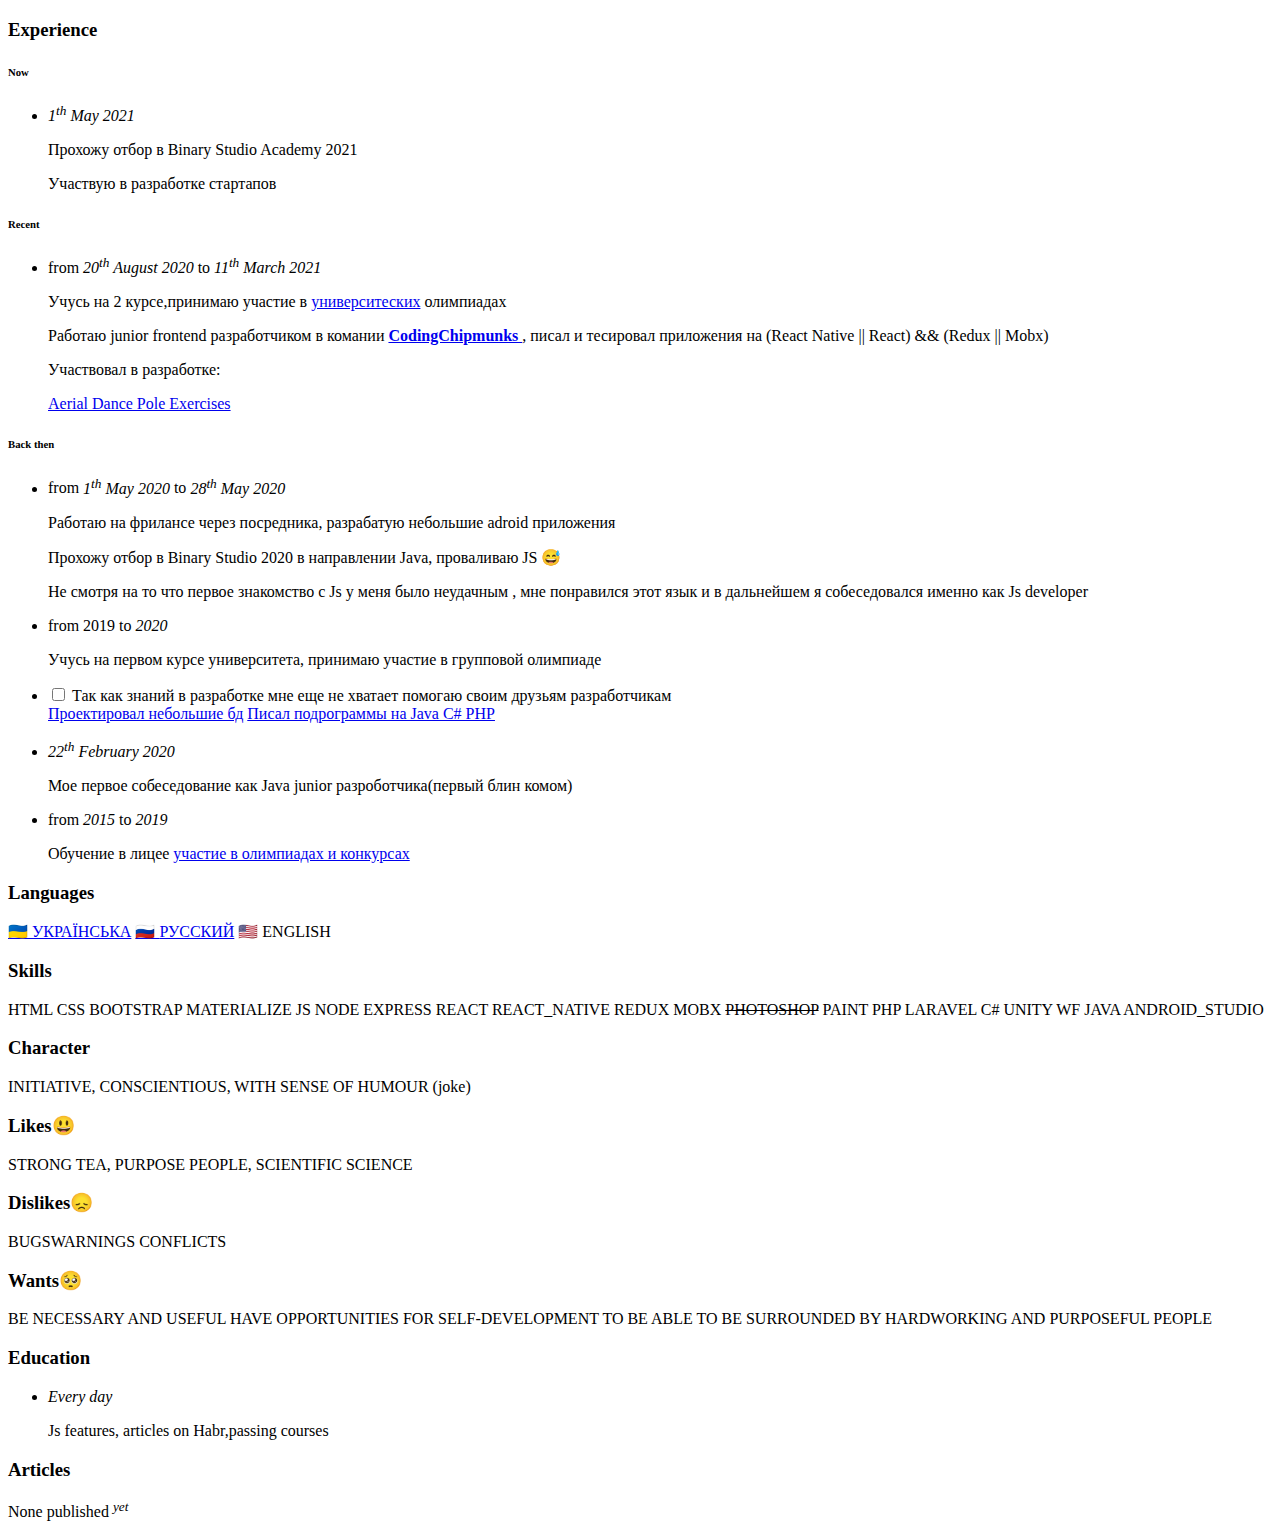
==== index.html @ 9dd1b43d "Add content" ====
<!DOCTYPE html>
<html>
  <head>
    <meta charset="UTF-8" />
    <meta name="description" content="My very own personal website." />
    <meta name="google" content="nositelinkssearchbox" />
    <meta name="google" content="notranslate" />
    <meta name="robots" content="index,follow" />
    <meta name="theme-color" content="white" />
    <meta
      property="og:description"
      content="&mdash; Hello! I’m a skilled frontend developer with 7 years of experience in UI/UX design, application development, and database modeling. I strive to craft precise, responsive, fast, easy-to-use environments with both strong purpose and great looks."
    />
    <title>Résumé</title>
    <link
      rel="stylesheet"
      href="https://binary-studio-academy.github.io/stage-2/assets/stylesheets/base.css"
    />
  </head>
  <body>
    <main>
      <article>
        <div class="page" style="border-color: midnightblue">
          <div class="stackable grid">
            <div class="row">
              <div class="three wide center aligned column">
                <!-- Avatar -->
              </div>
              <div class="thirteen wide column">
                <div class="stackable grid">
                  <div class="sixteen wide column">
                    <!-- Name, job, contacts -->
                  </div>
                  <div class="sixteen wide mobile only column">
                    <div class="divider"></div>
                  </div>
                  <div class="sixteen wide column">
                    <!-- Intro -->
                  </div>
                </div>
              </div>
            </div>
            <div class="row">
              <div class="sixteen wide column">
                <div class="fat divider"></div>
              </div>
            </div>
            <div class="row">
              <div class="ten wide column">
                <h3>Experience</h3>
               
                <h6>Now</h6>
                <ul class="timeline">
                  <li>
                    <p><em>1<sup>th</sup> May 2021</em></p>
                    <p>Прохожу отбор в Binary Studio Academy 2021</p>
                    <p>Участвую в разработке стартапов</p>
                  </li>
                </ul>
                <h6>Recent</h6>
                <ul class="timeline">
                  <li>
                    <p> from <em>20<sup>th</sup> August 2020</em> to <em>11<sup>th</sup> March 2021</em> </p>
                    <p>Учусь на 2 курсе,принимаю участие в <a href = "http://www.kspu.edu/default.aspx?lang=uk">университеских</a> олимпиадах</p>
                    <p>Работаю junior frontend разработчиком в комании <a href = "https://github.com/TheChipmunks"><b>CodingChipmunks </b> </a>, писал и тесировал приложения на (React Native || React) && (Redux || Mobx) </p>
                    <p>Участвовал в разработке: </p>
                    <p> <a href="https://play.google.com/store/apps/details?id=com.aerialdancepoleexercise.aerialdance&hl=en_US&gl=US"> Aerial Dance Pole Exercises</a> </li>
                    <p></p>
                  </li>
                </ul>
                <h6>Back then</h6>
                <ul class="timeline">
                  <li>
                    <p> from <em>1<sup>th</sup> May 2020</em> to <em>28<sup>th</sup> May 2020</em> </p>
                    <p>Работаю на фрилансе через посредника, разрабатую небольшие adroid приложения </p>
                    <p>Прохожу отбор в Binary Studio 2020 в направлении Java, проваливаю JS &#128517;</p>
                    <p>Не смотря на то что первое знакомство с Js у меня было неудачным , мне понравился этот язык и в дальнейшем я собеседовался именно как Js developer</p>
                  </li>
                  <li>
                    <p> from </sup>  2019</em> to  <em> 2020</em> </p>
                    <p>Учусь на первом курсе университета, принимаю участие в групповой олимпиаде </p>
                    <li class="details">
                      <input type="checkbox" id="project-2">
                      <label for="project-2" class="summary">Так как знаний в разработке мне еще не хватает помогаю своим друзьям разработчикам</label>
                      <div class="labels">
                        <a rel="external" class="label" href="https://github.com/apollographql/apollo-client">Проектировал небольшие бд</a>
                        <a rel="external" class="label" href="https://github.com/jaredpalmer/formik">Писал подрограммы на Java C# PHP</a>
                      </div>
                  </li>
                  <li>
                    <p><em>22<sup>th</sup> February  2020</em></p>
                    <p>Мое первое собеседование как Java junior разроботчика(первый блин комом)</p>
                  </li>
                  <li>
                    <p>from <em>2015</em> to <em>2019</em></p>
                    <p>Обучение в лицее <a href = "https://ftl.kherson.ua/index.php?option=com_ftl&view=viktory&page=ViktoryStudent&param1=7722">участие в олимпиадах и конкурсах</a></p>
                  </li>
                  
                </ul>
                <!-- Timeline (older events) -->
              </div>
              <div class="six wide column">
                <!-- Languages -->
                <section>
                  <h3>Languages</h3>
                  <p class="tags small"><a href="/uk-ua" hreflang="uk" rel="alternate" class="language" lang="uk">&#x1f1fa;&#x1f1e6; <span>УКРАЇНСЬКА</span></a> <a href="/ru-ru" hreflang="ru" rel="alternate" class="language" lang="ru">&#x1f1f7;&#x1f1fa; <span>РУССКИЙ</span></a> <span class="language" lang="en">&#x1f1fa;&#x1f1f8; ENGLISH</span></p>
                </section>
                <!-- Skills -->
                <section>
                  <h3>Skills</h3>
                  <p class="tags small">HTML CSS BOOTSTRAP MATERIALIZE JS NODE EXPRESS REACT REACT_NATIVE REDUX MOBX <s>PHOTOSHOP</s> PAINT PHP LARAVEL C# UNITY WF JAVA ANDROID_STUDIO </p>
                </section>
                <!-- Character -->
                <section>
                  <h3>Character</h3>
                  <p class="tags small">INITIATIVE, CONSCIENTIOUS, WITH SENSE OF HUMOUR (joke)</p>
                </section>
                <!-- Likes -->
                   <!-- Likes -->
              <section>
                <h3>Likes&#x1f603;</h3>
                <p class="tags small">STRONG TEA, PURPOSE PEOPLE, SCIENTIFIC SCIENCE</p>
              </section>
                <!-- Dislikes -->
                <section>
                  <h3>Dislikes&#x1f61e;</h3>
                  <p class="tags small bulleted"><span class="tag">BUGS</span><span class="tag">WARNINGS  </span> <span class="tag">CONFLICTS
                  </p>
                </section>
                <!-- Wants -->
                <section>
                  <h3>Wants&#x1f97a;</h3>
                  <p class="tags small bulleted"><span class="tag">BE NECESSARY AND USEFUL</span> <span class="tag">HAVE
                      OPPORTUNITIES FOR SELF-DEVELOPMENT</span> <span class="tag">TO BE ABLE TO BE SURROUNDED BY
                      HARDWORKING AND PURPOSEFUL PEOPLE</span> </p>
                </section>
                <!-- Education -->
                <section>
                  <h3>Education</h3>
                  <ul class="timeline">
                    <li>
                      <div><em>Every day</em></div>
                      <p class="tags bulleted">
                        <span class="tag">Js features, articles on Habr,passing courses</span>
                      </p>
                    </li>
                  
                  </ul>
                </section>
                <!-- Articles -->
                <section>
                  <h3>Articles</h3>
                  <p>None published <sup><em>yet</em></sup></p>
                </section>
              </div>
            </div>
          </div>
        </div>
      </article>
    </main>
  </body>
</html>
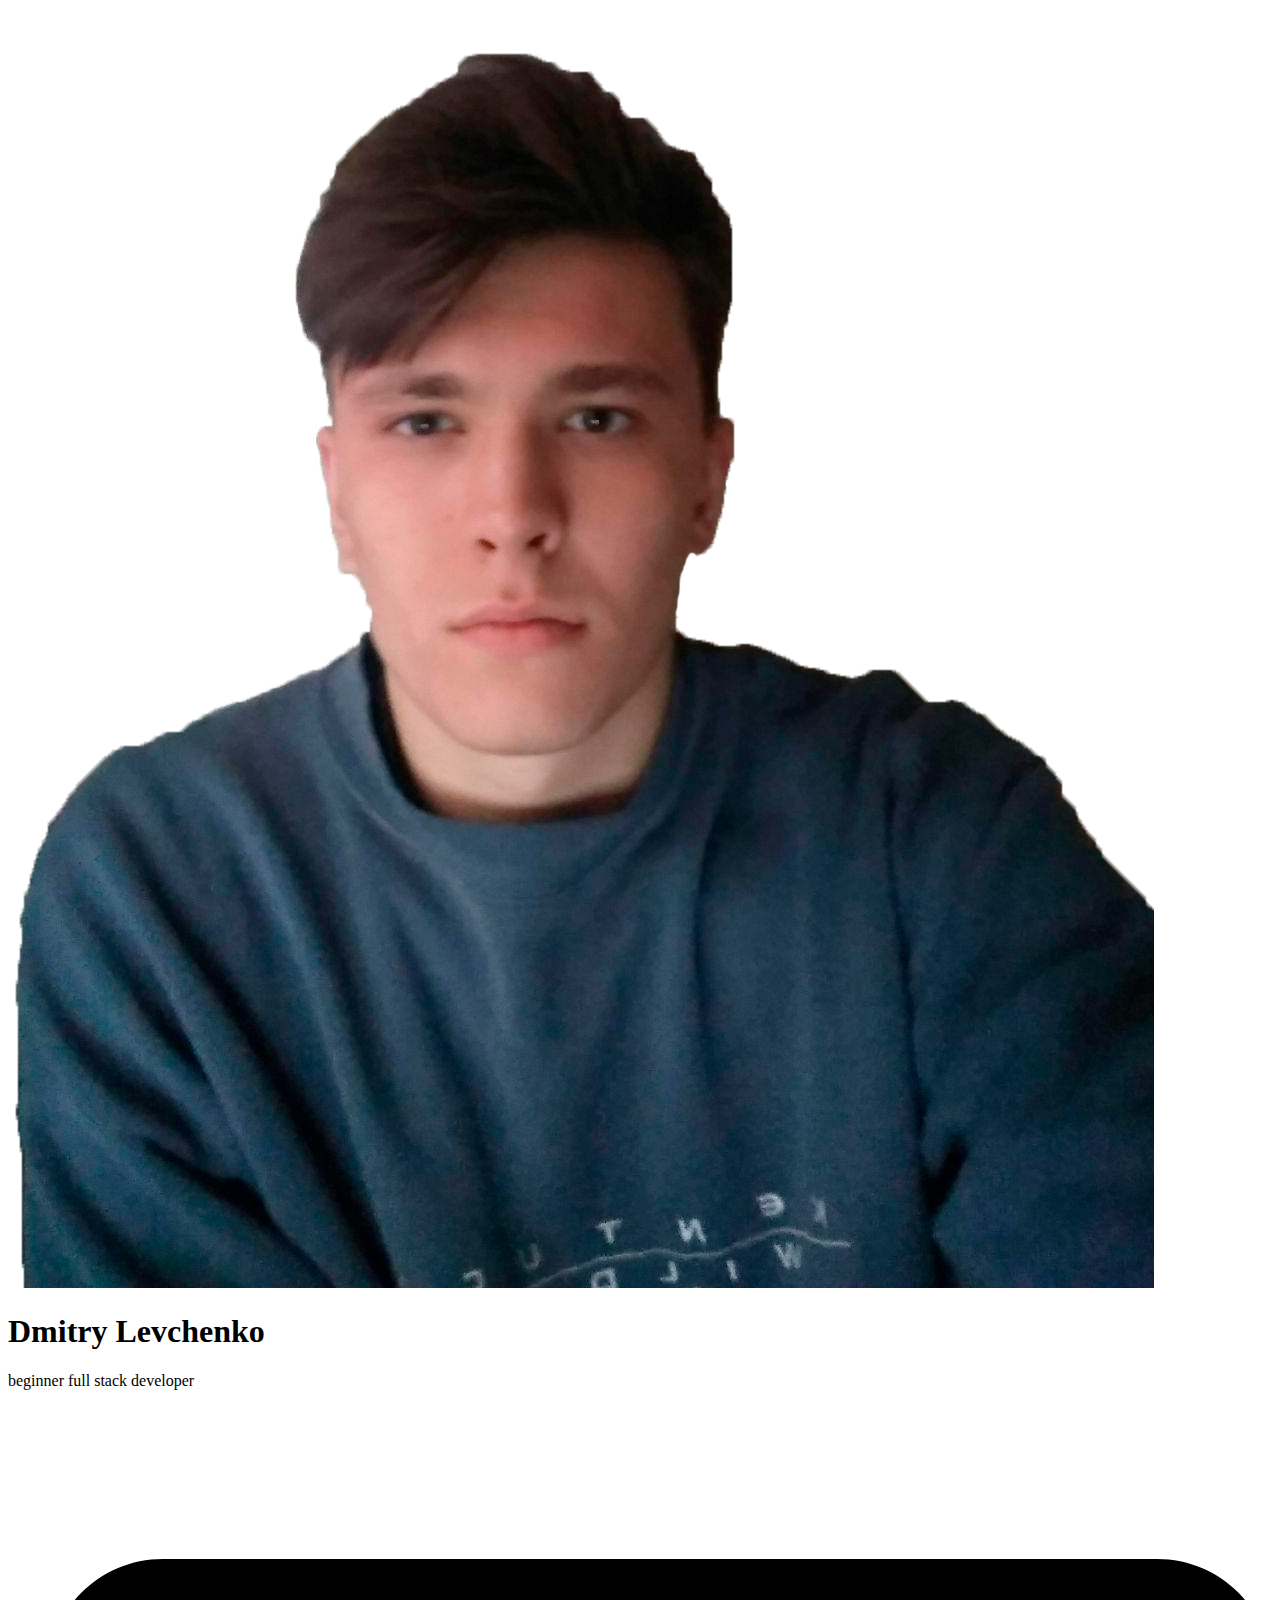
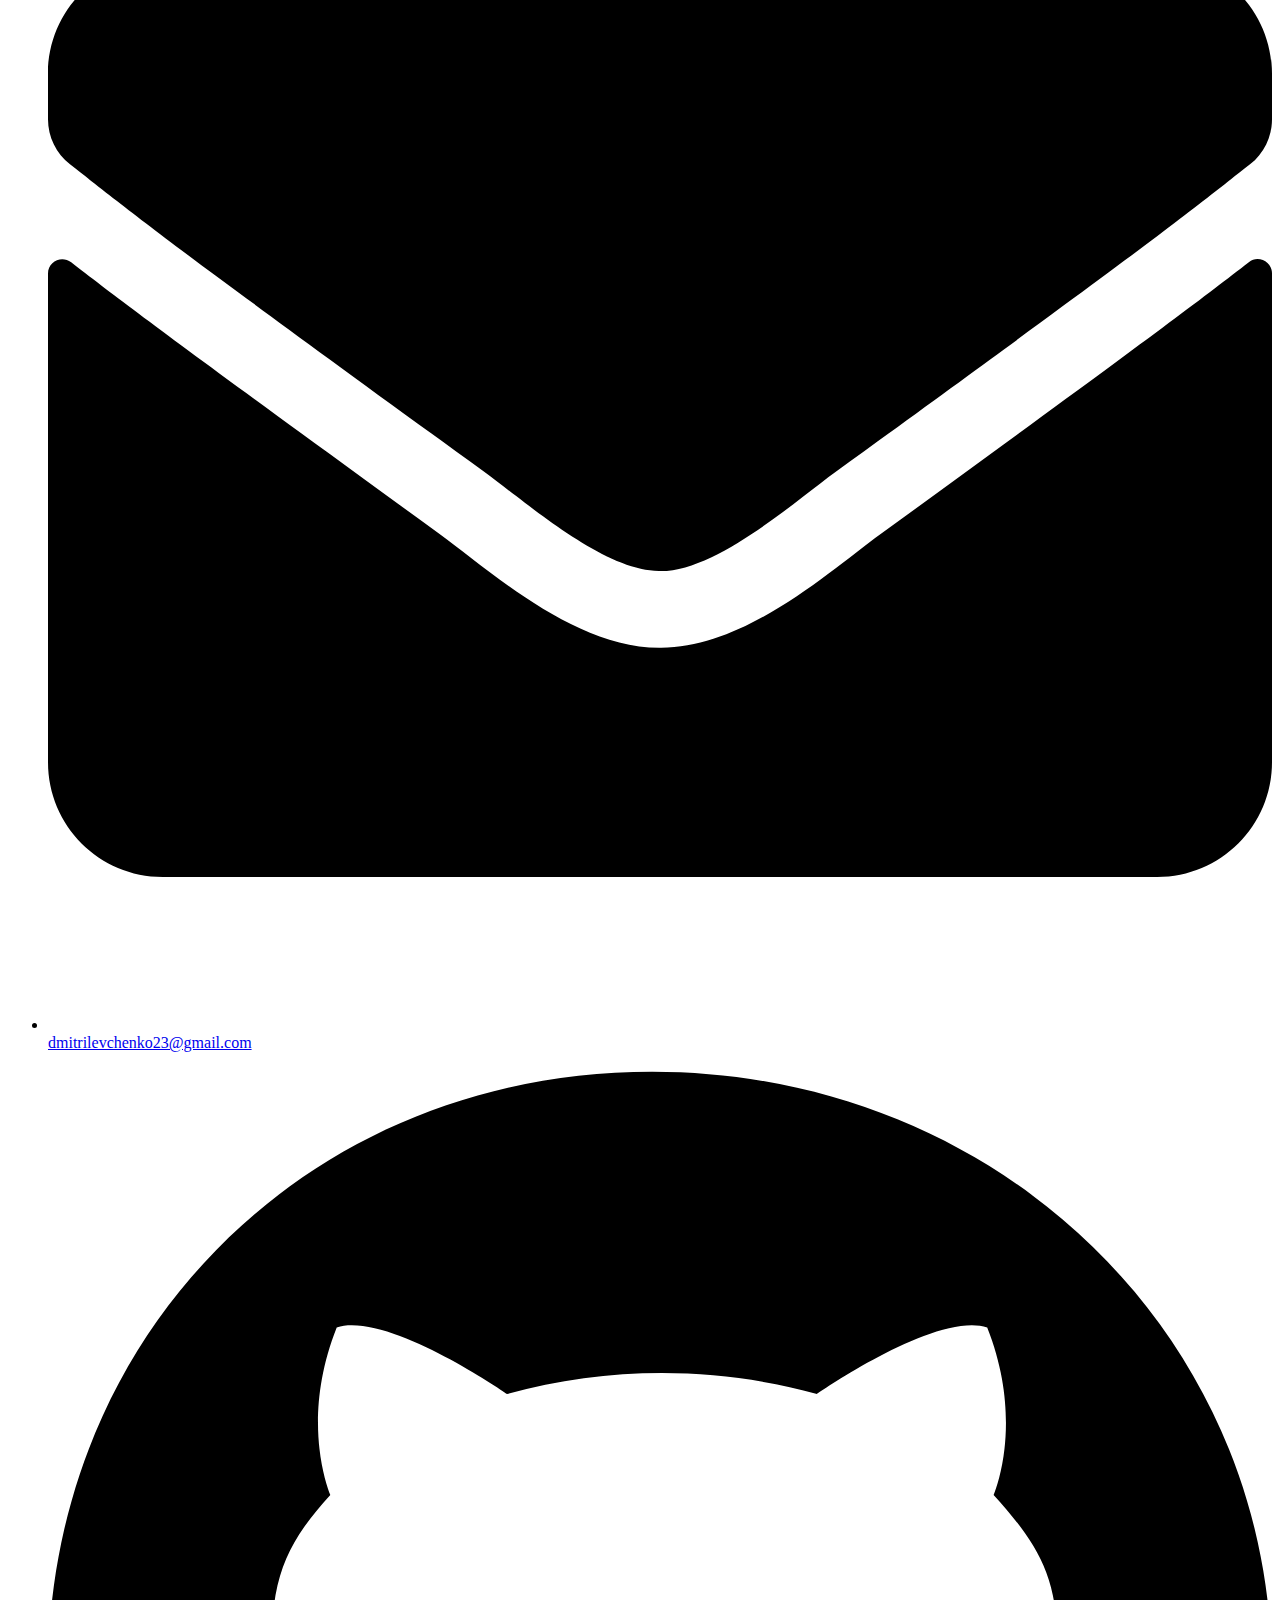
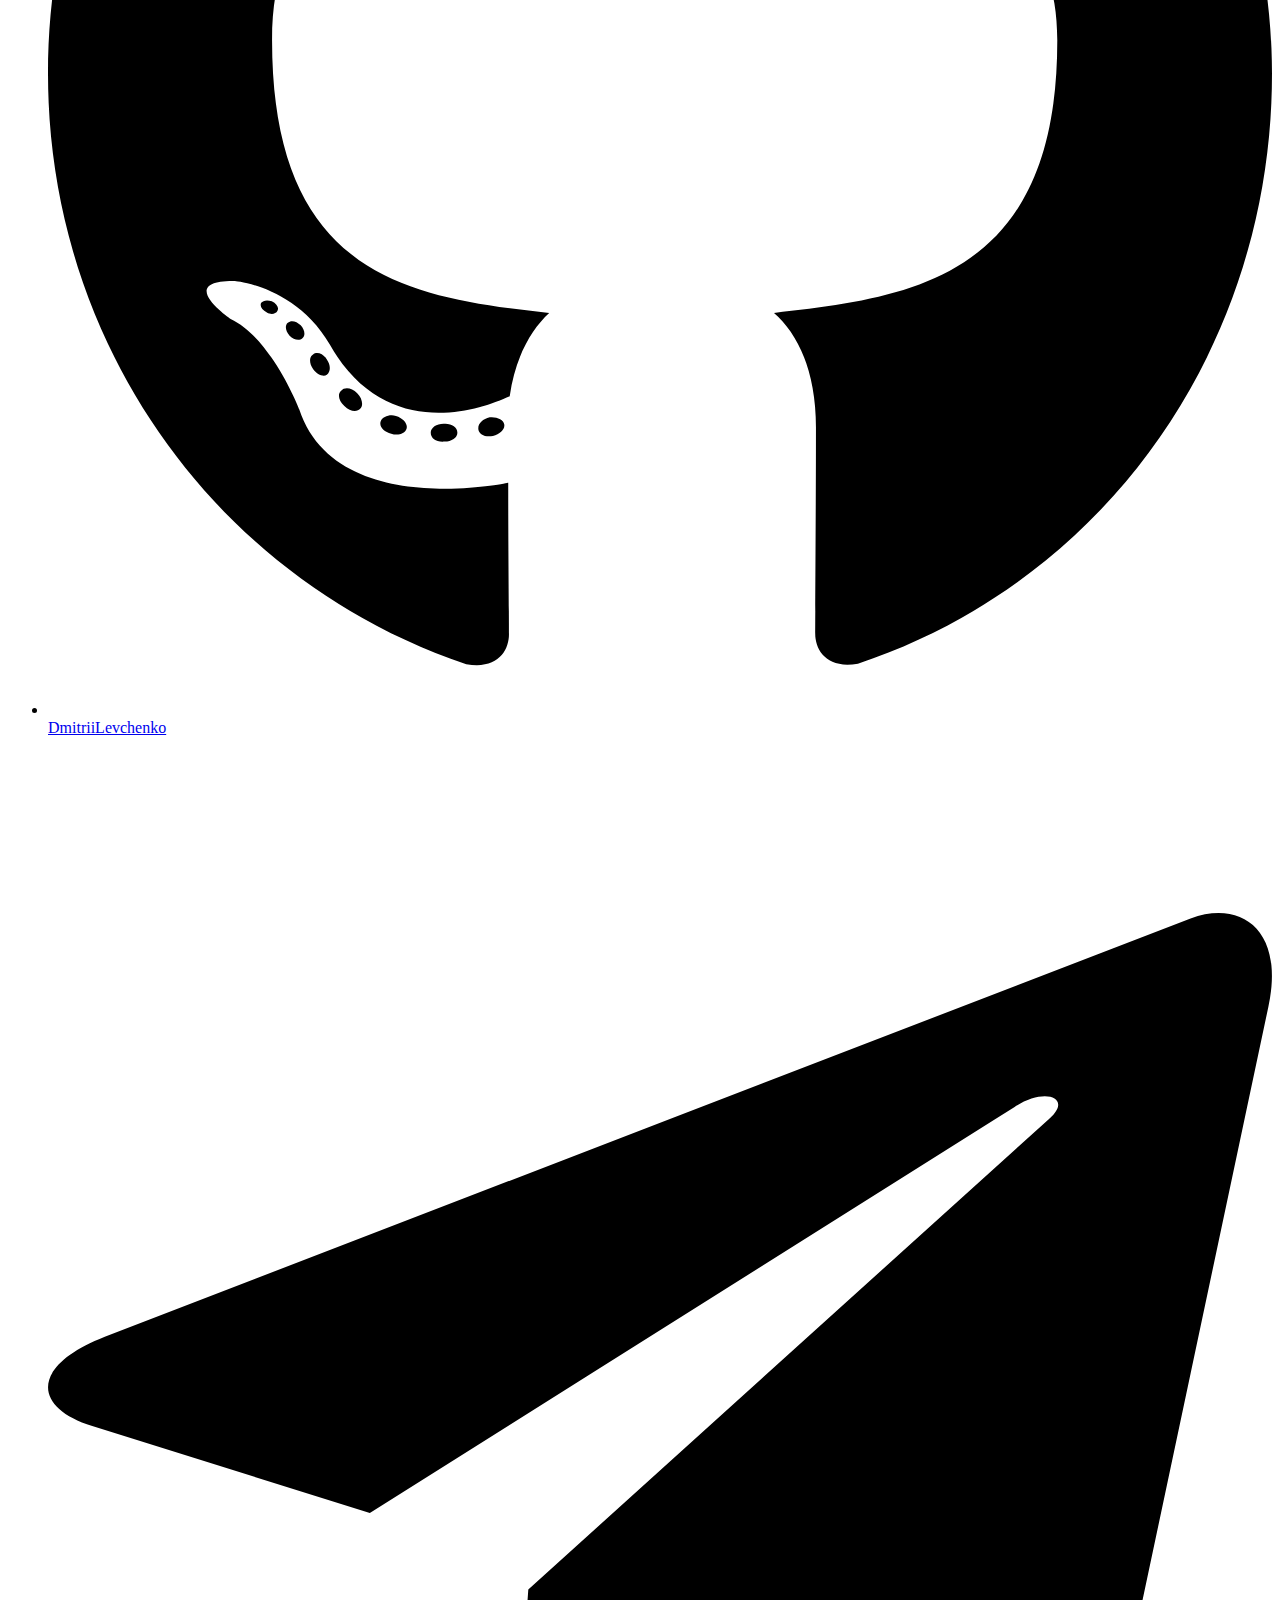
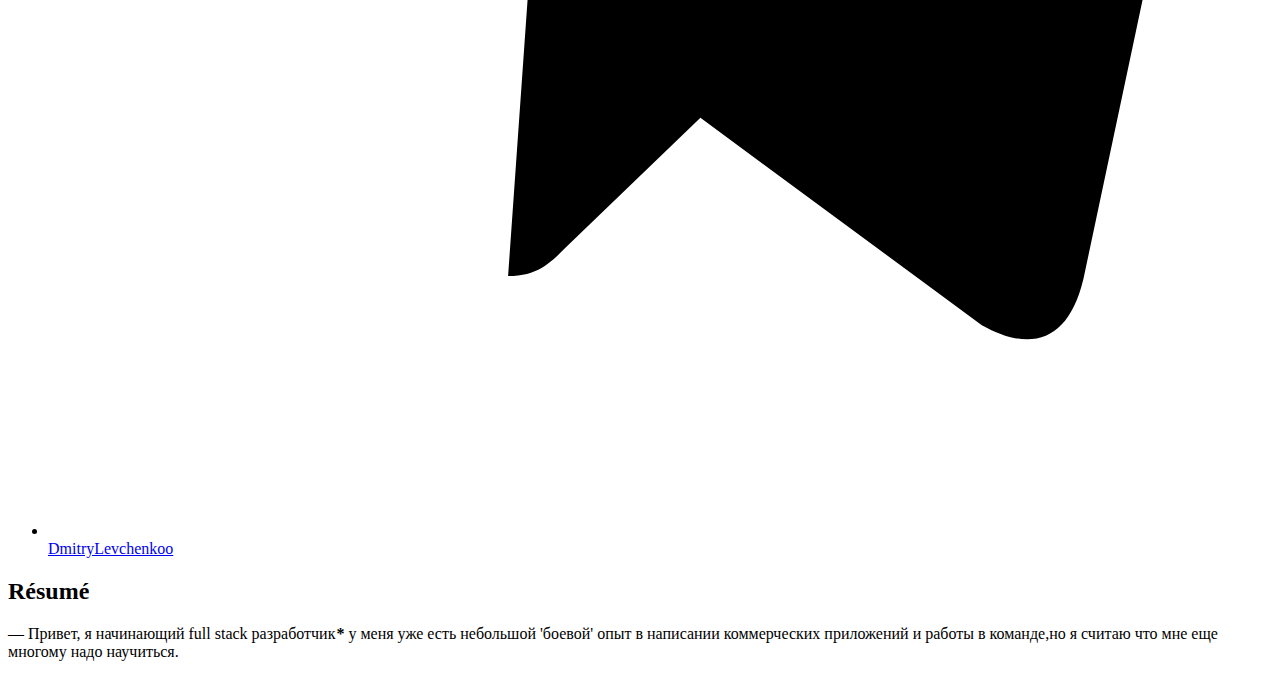
==== commit 4210f2cb: "Merge pull request #16 from DmitriiLevchenko/patch/content/primary" ====
--- a/index.html
+++ b/index.html
@@ -24,18 +24,92 @@
           <div class="stackable grid">
             <div class="row">
               <div class="three wide center aligned column">
-                <!-- Avatar -->
+                <div class="avatar-wrapper">
+                  <object
+                    class="avatar"
+                    data="./assets/images/avatar.png"
+                    role="img"
+                    aria-label="My profile picture"
+                  ></object>
+                </div>
               </div>
               <div class="thirteen wide column">
                 <div class="stackable grid">
                   <div class="sixteen wide column">
                     <!-- Name, job, contacts -->
+                    <h1 class="name">Dmitry Levchenko</h1>
+                    <div class="job">beginner full stack developer</div>
+                    <ul class="contacts">
+                      <li>
+                        <a
+                          href="mailto:dmitrilevchenko23@gmail.com"
+                          rel="author"
+                          class="mail"
+                        >
+                          <svg
+                            class="icon"
+                            xmlns="http://www.w3.org/2000/svg"
+                            viewBox="0 0 512 512"
+                          >
+                            <path
+                              d="M502.3 190.8c3.9-3.1 9.7-.2 9.7 4.7V400c0 26.5-21.5 48-48 48H48c-26.5 0-48-21.5-48-48V195.6c0-5 5.7-7.8 9.7-4.7 22.4 17.4 52.1 39.5 154.1 113.6 21.1 15.4 56.7 47.8 92.2 47.6 35.7.3 72-32.8 92.3-47.6 102-74.1 131.6-96.3 154-113.7zM256 320c23.2.4 56.6-29.2 73.4-41.4 132.7-96.3 142.8-104.7 173.4-128.7 5.8-4.5 9.2-11.5 9.2-18.9v-19c0-26.5-21.5-48-48-48H48C21.5 64 0 85.5 0 112v19c0 7.4 3.4 14.3 9.2 18.9 30.6 23.9 40.7 32.4 173.4 128.7 16.8 12.2 50.2 41.8 73.4 41.4z"
+                            ></path>
+                          </svg>
+                          <span>dmitrilevchenko23@gmail.com</span>
+                        </a>
+                      </li>
+                      <li>
+                        <a
+                          href="https://github.com/DmitriiLevchenko"
+                          rel="author"
+                          class="github"
+                        >
+                          <svg
+                            class="icon"
+                            xmlns="http://www.w3.org/2000/svg"
+                            viewBox="0 0 496 512"
+                          >
+                            <path
+                              d="M165.9 397.4c0 2-2.3 3.6-5.2 3.6-3.3.3-5.6-1.3-5.6-3.6 0-2 2.3-3.6 5.2-3.6 3-.3 5.6 1.3 5.6 3.6zm-31.1-4.5c-.7 2 1.3 4.3 4.3 4.9 2.6 1 5.6 0 6.2-2s-1.3-4.3-4.3-5.2c-2.6-.7-5.5.3-6.2 2.3zm44.2-1.7c-2.9.7-4.9 2.6-4.6 4.9.3 2 2.9 3.3 5.9 2.6 2.9-.7 4.9-2.6 4.6-4.6-.3-1.9-3-3.2-5.9-2.9zM244.8 8C106.1 8 0 113.3 0 252c0 110.9 69.8 205.8 169.5 239.2 12.8 2.3 17.3-5.6 17.3-12.1 0-6.2-.3-40.4-.3-61.4 0 0-70 15-84.7-29.8 0 0-11.4-29.1-27.8-36.6 0 0-22.9-15.7 1.6-15.4 0 0 24.9 2 38.6 25.8 21.9 38.6 58.6 27.5 72.9 20.9 2.3-16 8.8-27.1 16-33.7-55.9-6.2-112.3-14.3-112.3-110.5 0-27.5 7.6-41.3 23.6-58.9-2.6-6.5-11.1-33.3 2.6-67.9 20.9-6.5 69 27 69 27 20-5.6 41.5-8.5 62.8-8.5s42.8 2.9 62.8 8.5c0 0 48.1-33.6 69-27 13.7 34.7 5.2 61.4 2.6 67.9 16 17.7 25.8 31.5 25.8 58.9 0 96.5-58.9 104.2-114.8 110.5 9.2 7.9 17 22.9 17 46.4 0 33.7-.3 75.4-.3 83.6 0 6.5 4.6 14.4 17.3 12.1C428.2 457.8 496 362.9 496 252 496 113.3 383.5 8 244.8 8zM97.2 352.9c-1.3 1-1 3.3.7 5.2 1.6 1.6 3.9 2.3 5.2 1 1.3-1 1-3.3-.7-5.2-1.6-1.6-3.9-2.3-5.2-1zm-10.8-8.1c-.7 1.3.3 2.9 2.3 3.9 1.6 1 3.6.7 4.3-.7.7-1.3-.3-2.9-2.3-3.9-2-.6-3.6-.3-4.3.7zm32.4 35.6c-1.6 1.3-1 4.3 1.3 6.2 2.3 2.3 5.2 2.6 6.5 1 1.3-1.3.7-4.3-1.3-6.2-2.2-2.3-5.2-2.6-6.5-1zm-11.4-14.7c-1.6 1-1.6 3.6 0 5.9 1.6 2.3 4.3 3.3 5.6 2.3 1.6-1.3 1.6-3.9 0-6.2-1.4-2.3-4-3.3-5.6-2z"
+                            />
+                          </svg>
+                          <span>DmitriiLevchenko</span>
+                        </a>
+                      </li>
+                      <li>
+                        <a
+                          href="https://t.me/DmitryLevchenkoo"
+                          rel="author"
+                          class="telegram"
+                        >
+                          <svg
+                            class="icon"
+                            xmlns="http://www.w3.org/2000/svg"
+                            viewBox="0 0 448 512"
+                          >
+                            <path
+                              d="M446.7 98.6l-67.6 318.8c-5.1 22.5-18.4 28.1-37.3 17.5l-103-75.9-49.7 47.8c-5.5 5.5-10.1 10.1-20.7 10.1l7.4-104.9 190.9-172.5c8.3-7.4-1.8-11.5-12.9-4.1L117.8 284 16.2 252.2c-22.1-6.9-22.5-22.1 4.6-32.7L418.2 66.4c18.4-6.9 34.5 4.1 28.5 32.2z"
+                            ></path>
+                          </svg>
+                          <span>DmitryLevchenkoo</span>
+                        </a>
+                      </li>
+                    </ul>
                   </div>
                   <div class="sixteen wide mobile only column">
                     <div class="divider"></div>
                   </div>
                   <div class="sixteen wide column">
                     <!-- Intro -->
+                    <h2>Résumé</h2>
+                    <p>
+                      &mdash; Привет, я начинающий full stack разработчик<strong
+                        style="margin-left: 0.0625em"
+                        >*</strong
+                      >
+                      у меня уже есть небольшой 'боевой' опыт в написании коммерческих приложений и работы в команде,но я считаю что мне еще многому надо научиться.
+                    </p>
+                  
                   </div>
                 </div>
               </div>
@@ -47,111 +121,17 @@
             </div>
             <div class="row">
               <div class="ten wide column">
-                <h3>Experience</h3>
-               
-                <h6>Now</h6>
-                <ul class="timeline">
-                  <li>
-                    <p><em>1<sup>th</sup> May 2021</em></p>
-                    <p>Прохожу отбор в Binary Studio Academy 2021</p>
-                    <p>Участвую в разработке стартапов</p>
-                  </li>
-                </ul>
-                <h6>Recent</h6>
-                <ul class="timeline">
-                  <li>
-                    <p> from <em>20<sup>th</sup> August 2020</em> to <em>11<sup>th</sup> March 2021</em> </p>
-                    <p>Учусь на 2 курсе,принимаю участие в <a href = "http://www.kspu.edu/default.aspx?lang=uk">университеских</a> олимпиадах</p>
-                    <p>Работаю junior frontend разработчиком в комании <a href = "https://github.com/TheChipmunks"><b>CodingChipmunks </b> </a>, писал и тесировал приложения на (React Native || React) && (Redux || Mobx) </p>
-                    <p>Участвовал в разработке: </p>
-                    <p> <a href="https://play.google.com/store/apps/details?id=com.aerialdancepoleexercise.aerialdance&hl=en_US&gl=US"> Aerial Dance Pole Exercises</a> </li>
-                    <p></p>
-                  </li>
-                </ul>
-                <h6>Back then</h6>
-                <ul class="timeline">
-                  <li>
-                    <p> from <em>1<sup>th</sup> May 2020</em> to <em>28<sup>th</sup> May 2020</em> </p>
-                    <p>Работаю на фрилансе через посредника, разрабатую небольшие adroid приложения </p>
-                    <p>Прохожу отбор в Binary Studio 2020 в направлении Java, проваливаю JS &#128517;</p>
-                    <p>Не смотря на то что первое знакомство с Js у меня было неудачным , мне понравился этот язык и в дальнейшем я собеседовался именно как Js developer</p>
-                  </li>
-                  <li>
-                    <p> from </sup>  2019</em> to  <em> 2020</em> </p>
-                    <p>Учусь на первом курсе университета, принимаю участие в групповой олимпиаде </p>
-                    <li class="details">
-                      <input type="checkbox" id="project-2">
-                      <label for="project-2" class="summary">Так как знаний в разработке мне еще не хватает помогаю своим друзьям разработчикам</label>
-                      <div class="labels">
-                        <a rel="external" class="label" href="https://github.com/apollographql/apollo-client">Проектировал небольшие бд</a>
-                        <a rel="external" class="label" href="https://github.com/jaredpalmer/formik">Писал подрограммы на Java C# PHP</a>
-                      </div>
-                  </li>
-                  <li>
-                    <p><em>22<sup>th</sup> February  2020</em></p>
-                    <p>Мое первое собеседование как Java junior разроботчика(первый блин комом)</p>
-                  </li>
-                  <li>
-                    <p>from <em>2015</em> to <em>2019</em></p>
-                    <p>Обучение в лицее <a href = "https://ftl.kherson.ua/index.php?option=com_ftl&view=viktory&page=ViktoryStudent&param1=7722">участие в олимпиадах и конкурсах</a></p>
-                  </li>
-                  
-                </ul>
-                <!-- Timeline (older events) -->
+                <!-- Experience -->
               </div>
               <div class="six wide column">
                 <!-- Languages -->
-                <section>
-                  <h3>Languages</h3>
-                  <p class="tags small"><a href="/uk-ua" hreflang="uk" rel="alternate" class="language" lang="uk">&#x1f1fa;&#x1f1e6; <span>УКРАЇНСЬКА</span></a> <a href="/ru-ru" hreflang="ru" rel="alternate" class="language" lang="ru">&#x1f1f7;&#x1f1fa; <span>РУССКИЙ</span></a> <span class="language" lang="en">&#x1f1fa;&#x1f1f8; ENGLISH</span></p>
-                </section>
                 <!-- Skills -->
-                <section>
-                  <h3>Skills</h3>
-                  <p class="tags small">HTML CSS BOOTSTRAP MATERIALIZE JS NODE EXPRESS REACT REACT_NATIVE REDUX MOBX <s>PHOTOSHOP</s> PAINT PHP LARAVEL C# UNITY WF JAVA ANDROID_STUDIO </p>
-                </section>
                 <!-- Character -->
-                <section>
-                  <h3>Character</h3>
-                  <p class="tags small">INITIATIVE, CONSCIENTIOUS, WITH SENSE OF HUMOUR (joke)</p>
-                </section>
                 <!-- Likes -->
-                   <!-- Likes -->
-              <section>
-                <h3>Likes&#x1f603;</h3>
-                <p class="tags small">STRONG TEA, PURPOSE PEOPLE, SCIENTIFIC SCIENCE</p>
-              </section>
                 <!-- Dislikes -->
-                <section>
-                  <h3>Dislikes&#x1f61e;</h3>
-                  <p class="tags small bulleted"><span class="tag">BUGS</span><span class="tag">WARNINGS  </span> <span class="tag">CONFLICTS
-                  </p>
-                </section>
                 <!-- Wants -->
-                <section>
-                  <h3>Wants&#x1f97a;</h3>
-                  <p class="tags small bulleted"><span class="tag">BE NECESSARY AND USEFUL</span> <span class="tag">HAVE
-                      OPPORTUNITIES FOR SELF-DEVELOPMENT</span> <span class="tag">TO BE ABLE TO BE SURROUNDED BY
-                      HARDWORKING AND PURPOSEFUL PEOPLE</span> </p>
-                </section>
                 <!-- Education -->
-                <section>
-                  <h3>Education</h3>
-                  <ul class="timeline">
-                    <li>
-                      <div><em>Every day</em></div>
-                      <p class="tags bulleted">
-                        <span class="tag">Js features, articles on Habr,passing courses</span>
-                      </p>
-                    </li>
-                  
-                  </ul>
-                </section>
                 <!-- Articles -->
-                <section>
-                  <h3>Articles</h3>
-                  <p>None published <sup><em>yet</em></sup></p>
-                </section>
               </div>
             </div>
           </div>
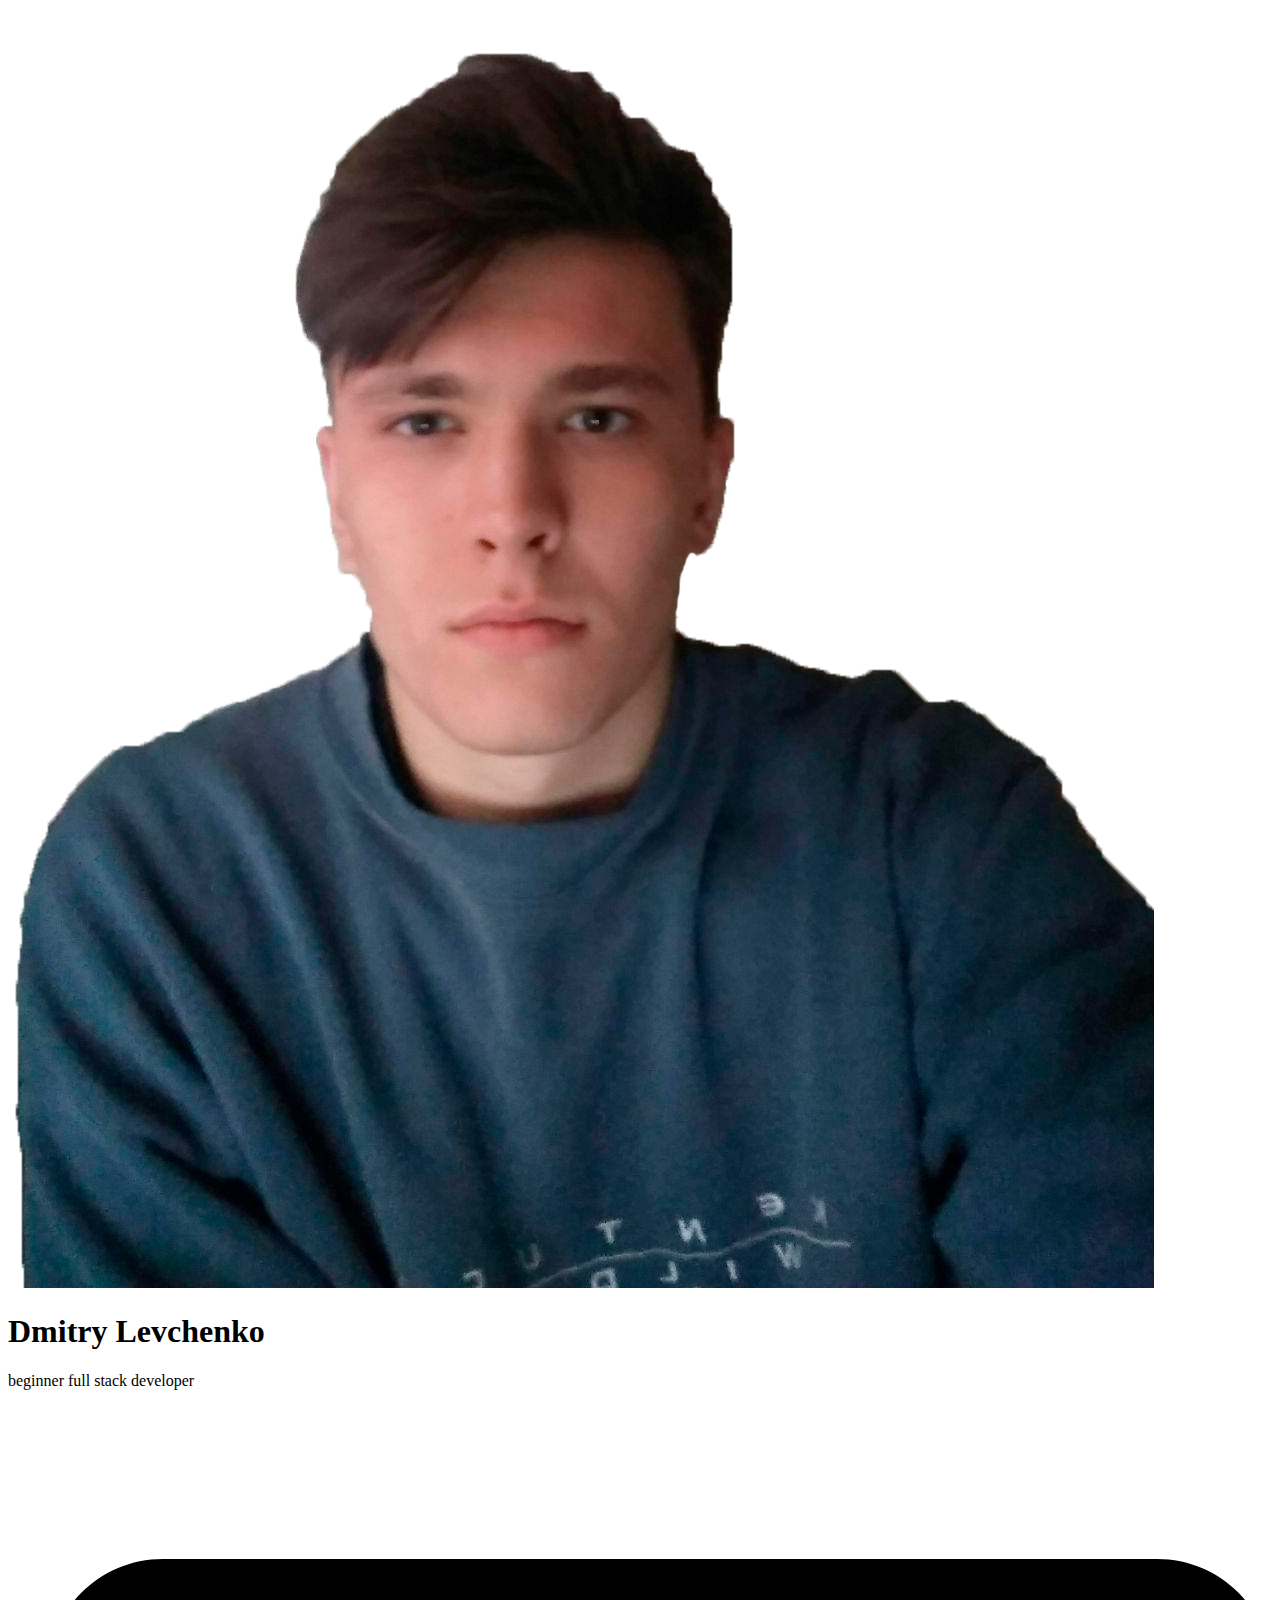
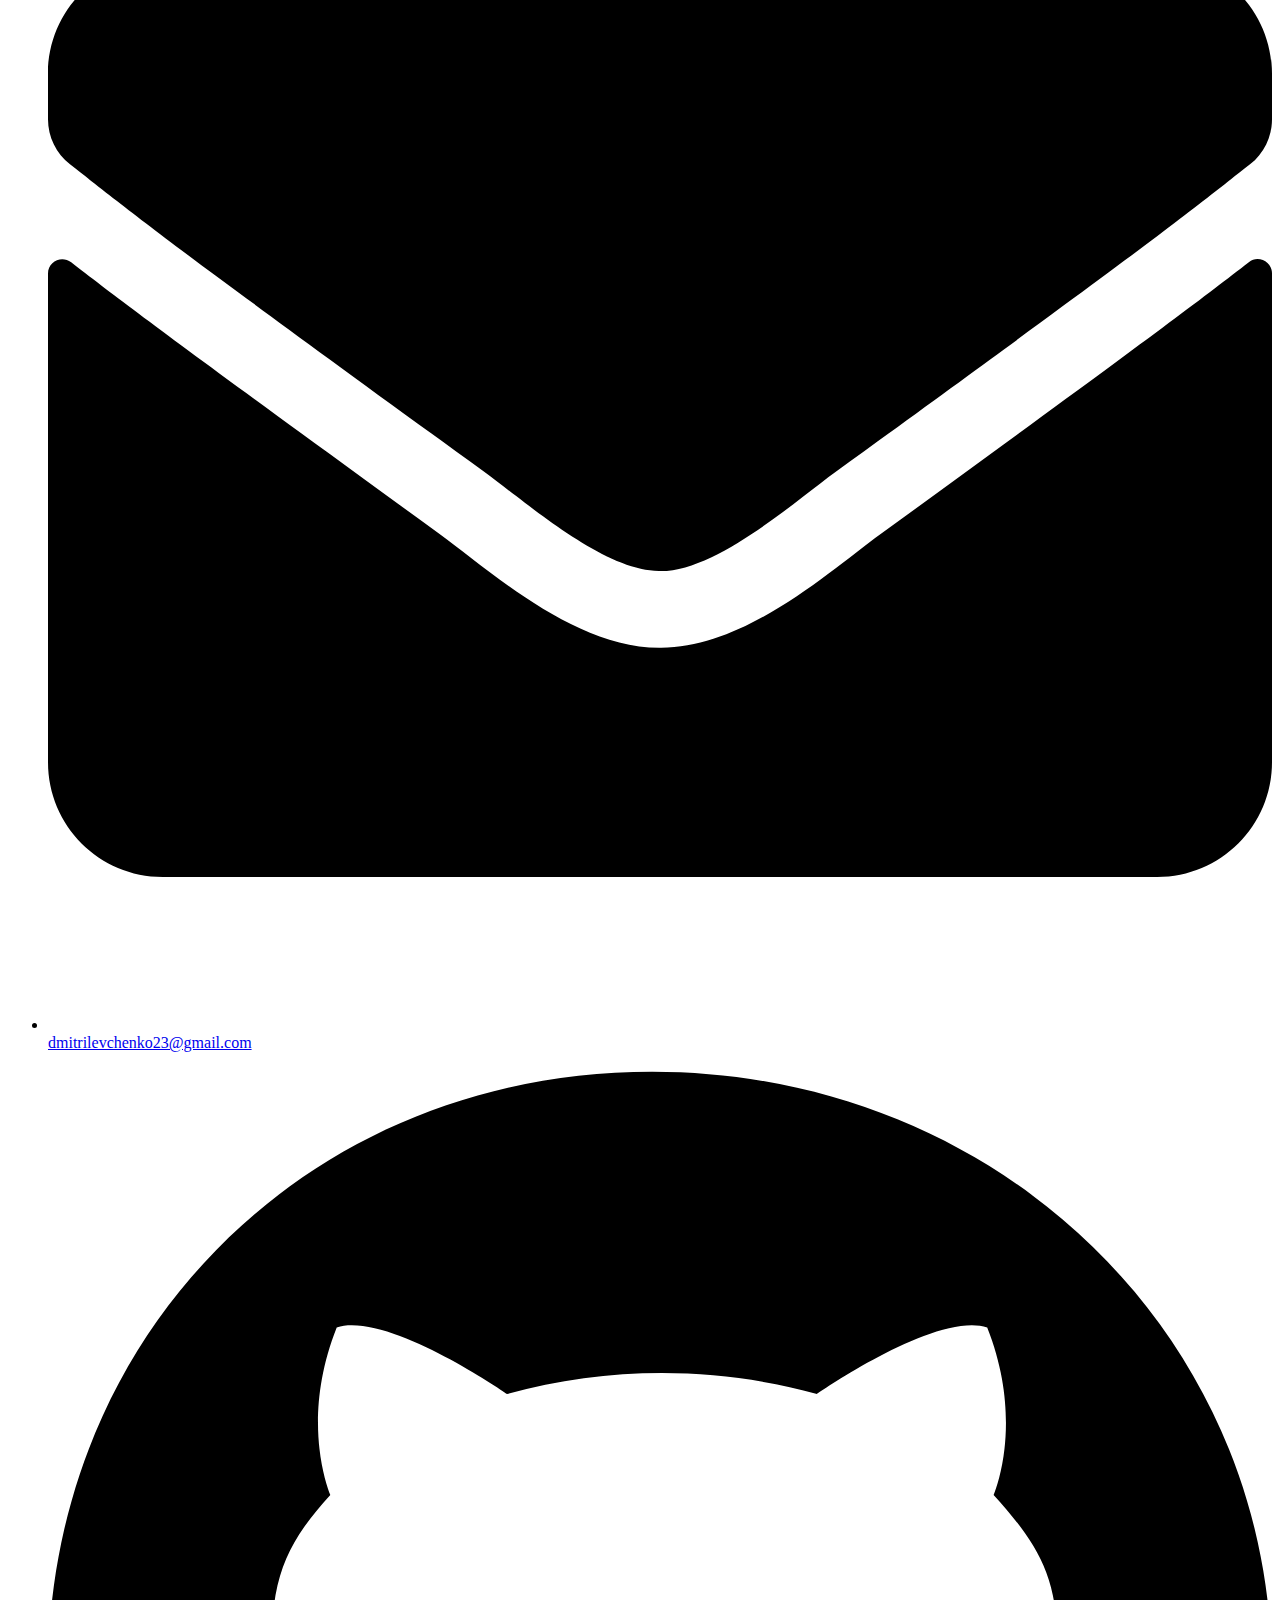
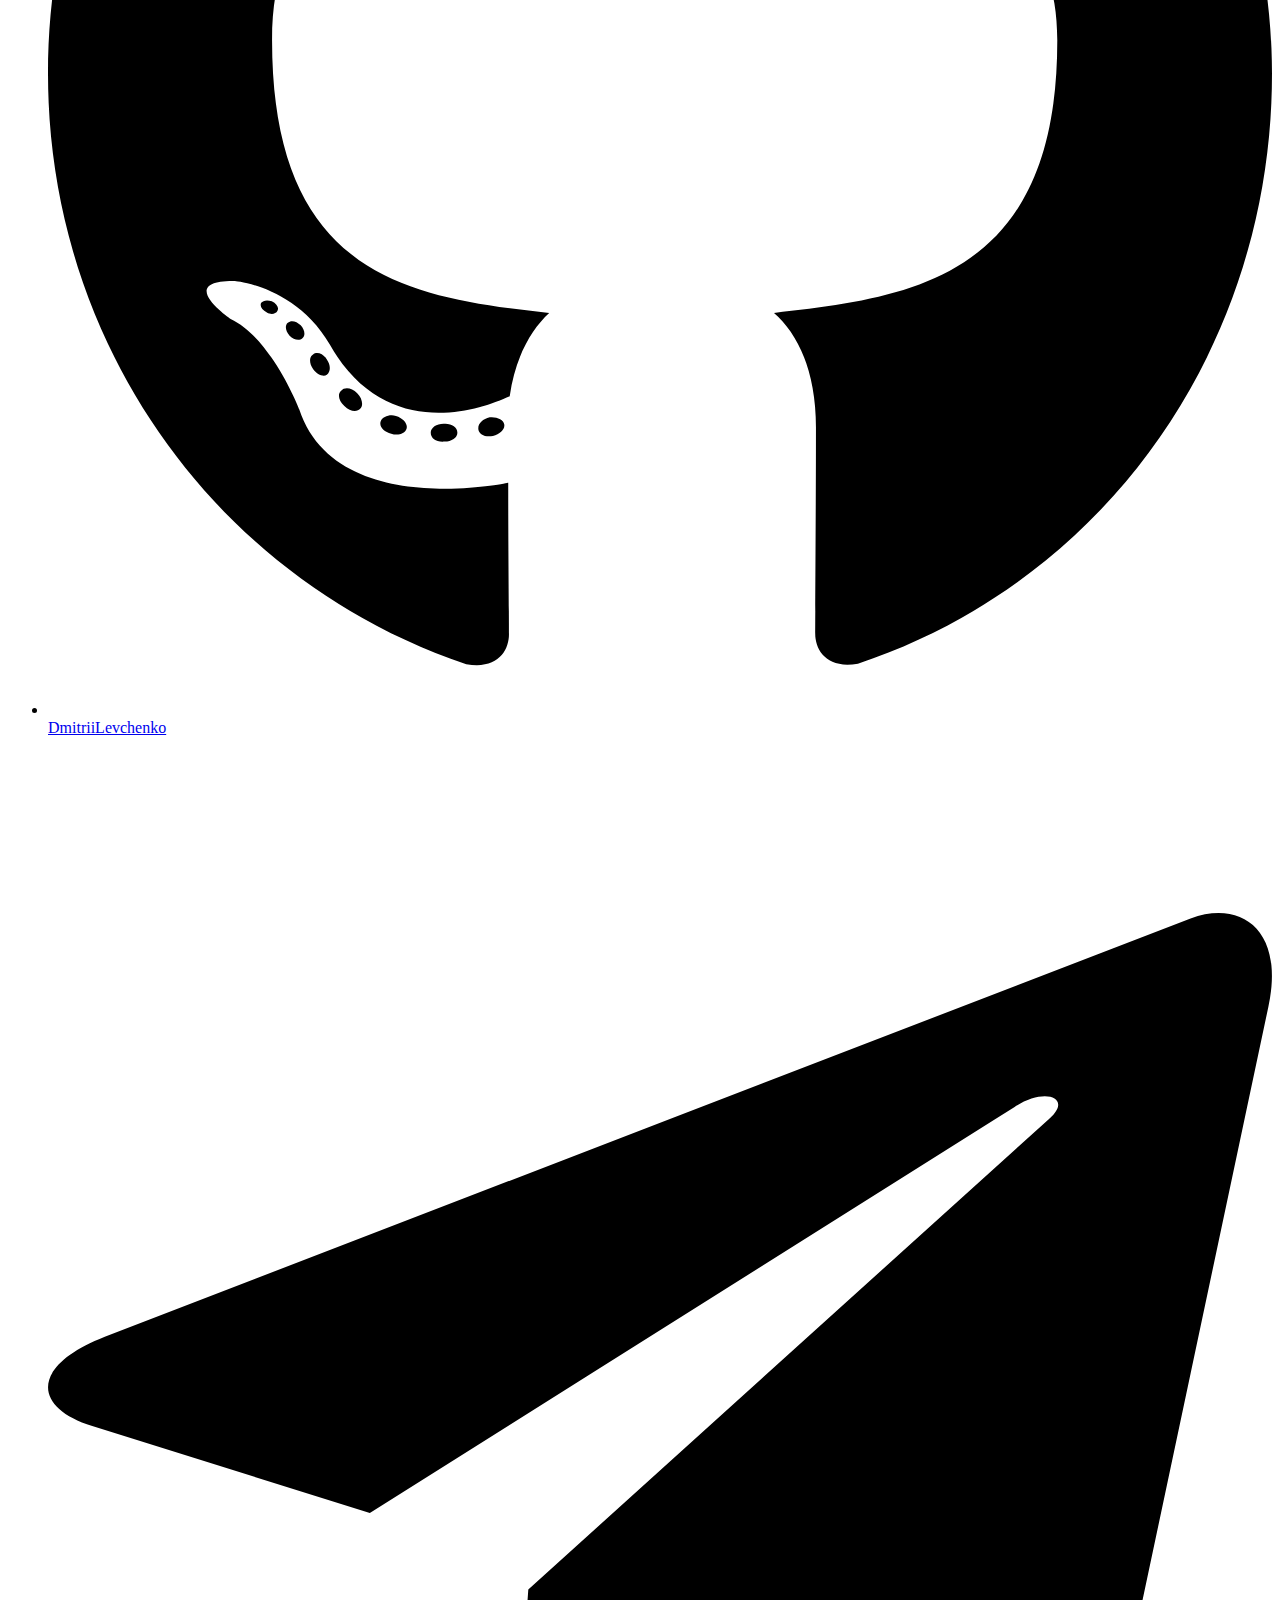
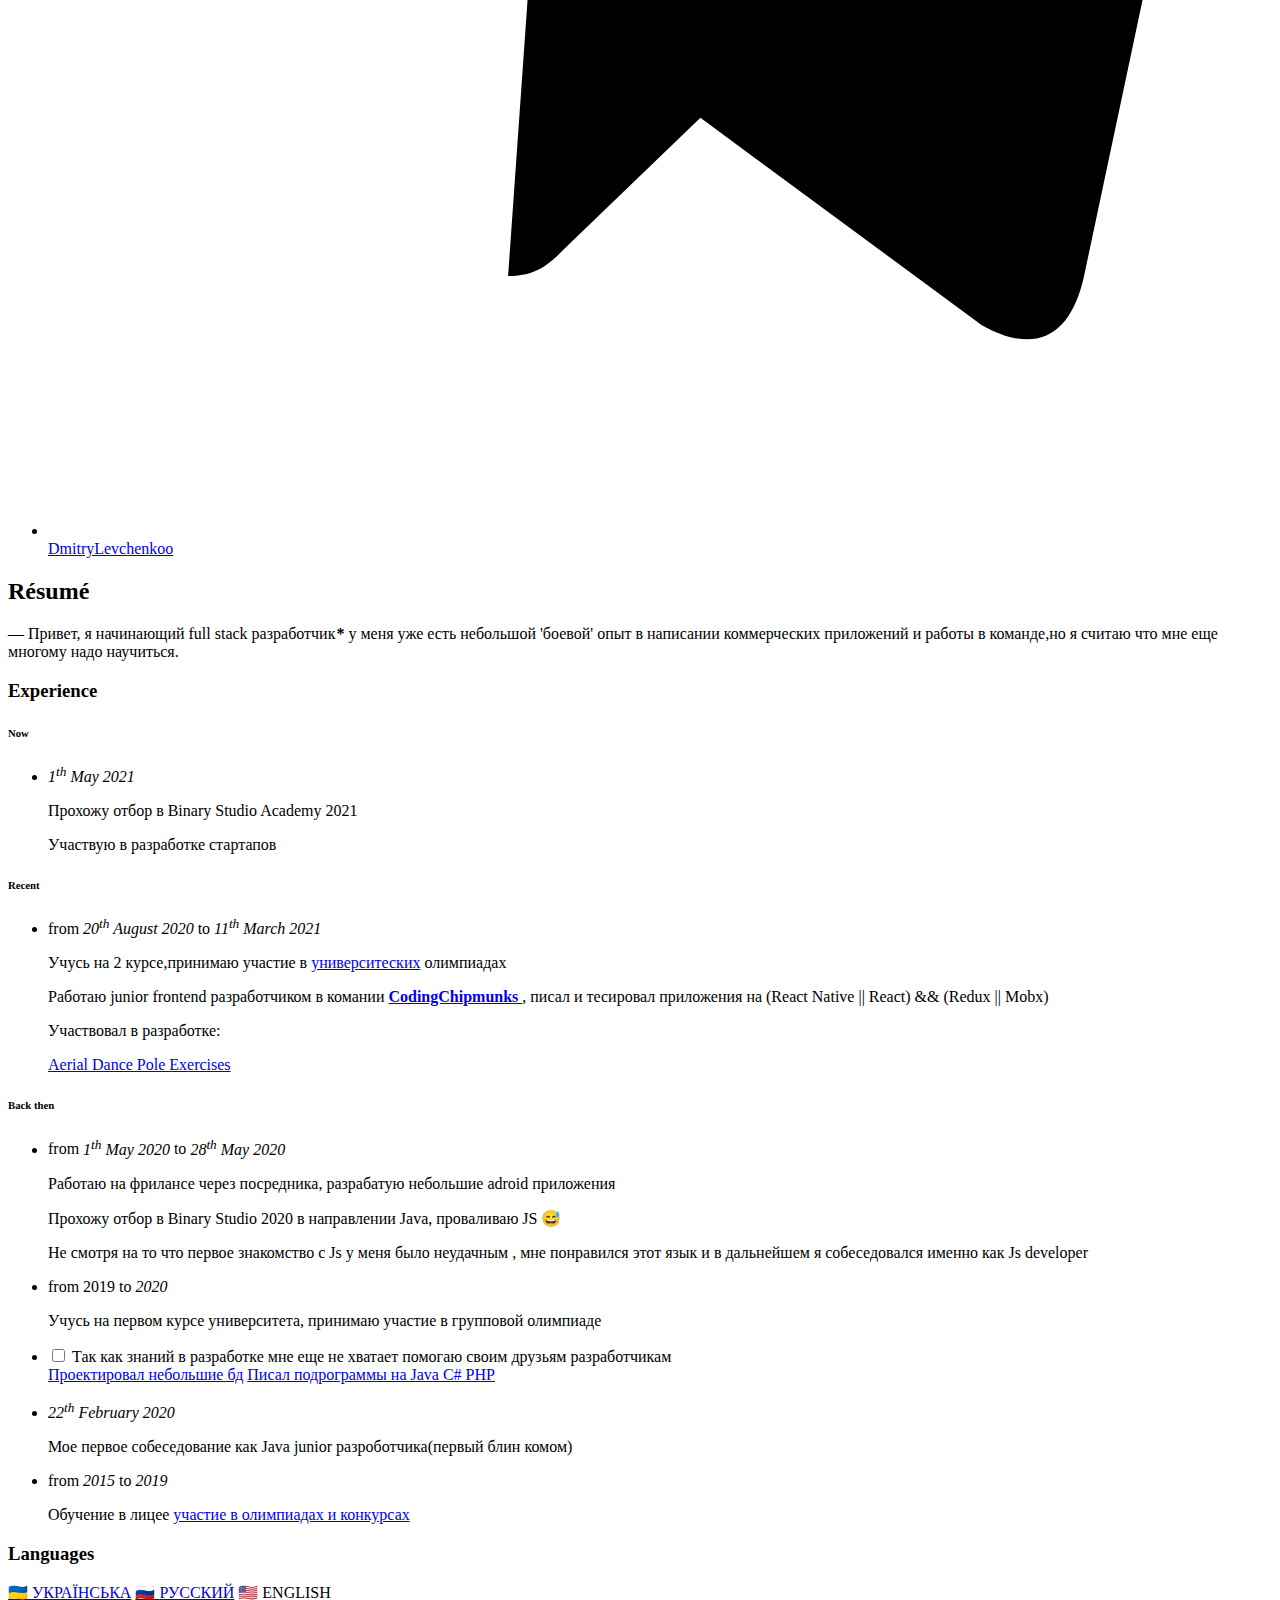
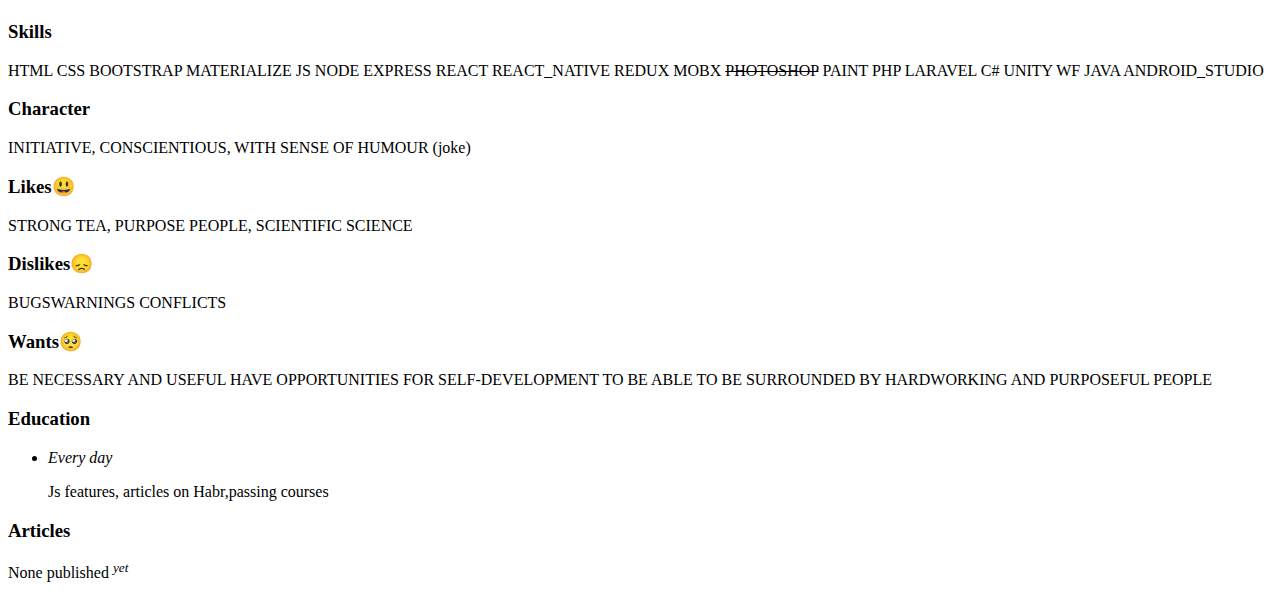
==== commit f9c265b8: "Merge pull request #17 from DmitriiLevchenko/patch/content/secondary" ====
--- a/index.html
+++ b/index.html
@@ -121,17 +121,111 @@
             </div>
             <div class="row">
               <div class="ten wide column">
-                <!-- Experience -->
+                <h3>Experience</h3>
+               
+                <h6>Now</h6>
+                <ul class="timeline">
+                  <li>
+                    <p><em>1<sup>th</sup> May 2021</em></p>
+                    <p>Прохожу отбор в Binary Studio Academy 2021</p>
+                    <p>Участвую в разработке стартапов</p>
+                  </li>
+                </ul>
+                <h6>Recent</h6>
+                <ul class="timeline">
+                  <li>
+                    <p> from <em>20<sup>th</sup> August 2020</em> to <em>11<sup>th</sup> March 2021</em> </p>
+                    <p>Учусь на 2 курсе,принимаю участие в <a href = "http://www.kspu.edu/default.aspx?lang=uk">университеских</a> олимпиадах</p>
+                    <p>Работаю junior frontend разработчиком в комании <a href = "https://github.com/TheChipmunks"><b>CodingChipmunks </b> </a>, писал и тесировал приложения на (React Native || React) && (Redux || Mobx) </p>
+                    <p>Участвовал в разработке: </p>
+                    <p> <a href="https://play.google.com/store/apps/details?id=com.aerialdancepoleexercise.aerialdance&hl=en_US&gl=US"> Aerial Dance Pole Exercises</a> </li>
+                    <p></p>
+                  </li>
+                </ul>
+                <h6>Back then</h6>
+                <ul class="timeline">
+                  <li>
+                    <p> from <em>1<sup>th</sup> May 2020</em> to <em>28<sup>th</sup> May 2020</em> </p>
+                    <p>Работаю на фрилансе через посредника, разрабатую небольшие adroid приложения </p>
+                    <p>Прохожу отбор в Binary Studio 2020 в направлении Java, проваливаю JS &#128517;</p>
+                    <p>Не смотря на то что первое знакомство с Js у меня было неудачным , мне понравился этот язык и в дальнейшем я собеседовался именно как Js developer</p>
+                  </li>
+                  <li>
+                    <p> from </sup>  2019</em> to  <em> 2020</em> </p>
+                    <p>Учусь на первом курсе университета, принимаю участие в групповой олимпиаде </p>
+                    <li class="details">
+                      <input type="checkbox" id="project-2">
+                      <label for="project-2" class="summary">Так как знаний в разработке мне еще не хватает помогаю своим друзьям разработчикам</label>
+                      <div class="labels">
+                        <a rel="external" class="label" href="https://github.com/apollographql/apollo-client">Проектировал небольшие бд</a>
+                        <a rel="external" class="label" href="https://github.com/jaredpalmer/formik">Писал подрограммы на Java C# PHP</a>
+                      </div>
+                  </li>
+                  <li>
+                    <p><em>22<sup>th</sup> February  2020</em></p>
+                    <p>Мое первое собеседование как Java junior разроботчика(первый блин комом)</p>
+                  </li>
+                  <li>
+                    <p>from <em>2015</em> to <em>2019</em></p>
+                    <p>Обучение в лицее <a href = "https://ftl.kherson.ua/index.php?option=com_ftl&view=viktory&page=ViktoryStudent&param1=7722">участие в олимпиадах и конкурсах</a></p>
+                  </li>
+                  
+                </ul>
+                <!-- Timeline (older events) -->
               </div>
               <div class="six wide column">
                 <!-- Languages -->
+                <section>
+                  <h3>Languages</h3>
+                  <p class="tags small"><a href="/uk-ua" hreflang="uk" rel="alternate" class="language" lang="uk">&#x1f1fa;&#x1f1e6; <span>УКРАЇНСЬКА</span></a> <a href="/ru-ru" hreflang="ru" rel="alternate" class="language" lang="ru">&#x1f1f7;&#x1f1fa; <span>РУССКИЙ</span></a> <span class="language" lang="en">&#x1f1fa;&#x1f1f8; ENGLISH</span></p>
+                </section>
                 <!-- Skills -->
+                <section>
+                  <h3>Skills</h3>
+                  <p class="tags small">HTML CSS BOOTSTRAP MATERIALIZE JS NODE EXPRESS REACT REACT_NATIVE REDUX MOBX <s>PHOTOSHOP</s> PAINT PHP LARAVEL C# UNITY WF JAVA ANDROID_STUDIO </p>
+                </section>
                 <!-- Character -->
+                <section>
+                  <h3>Character</h3>
+                  <p class="tags small">INITIATIVE, CONSCIENTIOUS, WITH SENSE OF HUMOUR (joke)</p>
+                </section>
                 <!-- Likes -->
+                   <!-- Likes -->
+              <section>
+                <h3>Likes&#x1f603;</h3>
+                <p class="tags small">STRONG TEA, PURPOSE PEOPLE, SCIENTIFIC SCIENCE</p>
+              </section>
                 <!-- Dislikes -->
+                <section>
+                  <h3>Dislikes&#x1f61e;</h3>
+                  <p class="tags small bulleted"><span class="tag">BUGS</span><span class="tag">WARNINGS  </span> <span class="tag">CONFLICTS
+                  </p>
+                </section>
                 <!-- Wants -->
+                <section>
+                  <h3>Wants&#x1f97a;</h3>
+                  <p class="tags small bulleted"><span class="tag">BE NECESSARY AND USEFUL</span> <span class="tag">HAVE
+                      OPPORTUNITIES FOR SELF-DEVELOPMENT</span> <span class="tag">TO BE ABLE TO BE SURROUNDED BY
+                      HARDWORKING AND PURPOSEFUL PEOPLE</span> </p>
+                </section>
                 <!-- Education -->
+                <section>
+                  <h3>Education</h3>
+                  <ul class="timeline">
+                    <li>
+                      <div><em>Every day</em></div>
+                      <p class="tags bulleted">
+                        <span class="tag">Js features, articles on Habr,passing courses</span>
+                      </p>
+                    </li>
+                  
+                  </ul>
+                </section>
                 <!-- Articles -->
+                <section>
+                  <h3>Articles</h3>
+                  <p>None published <sup><em>yet</em></sup></p>
+                </section>
               </div>
             </div>
           </div>
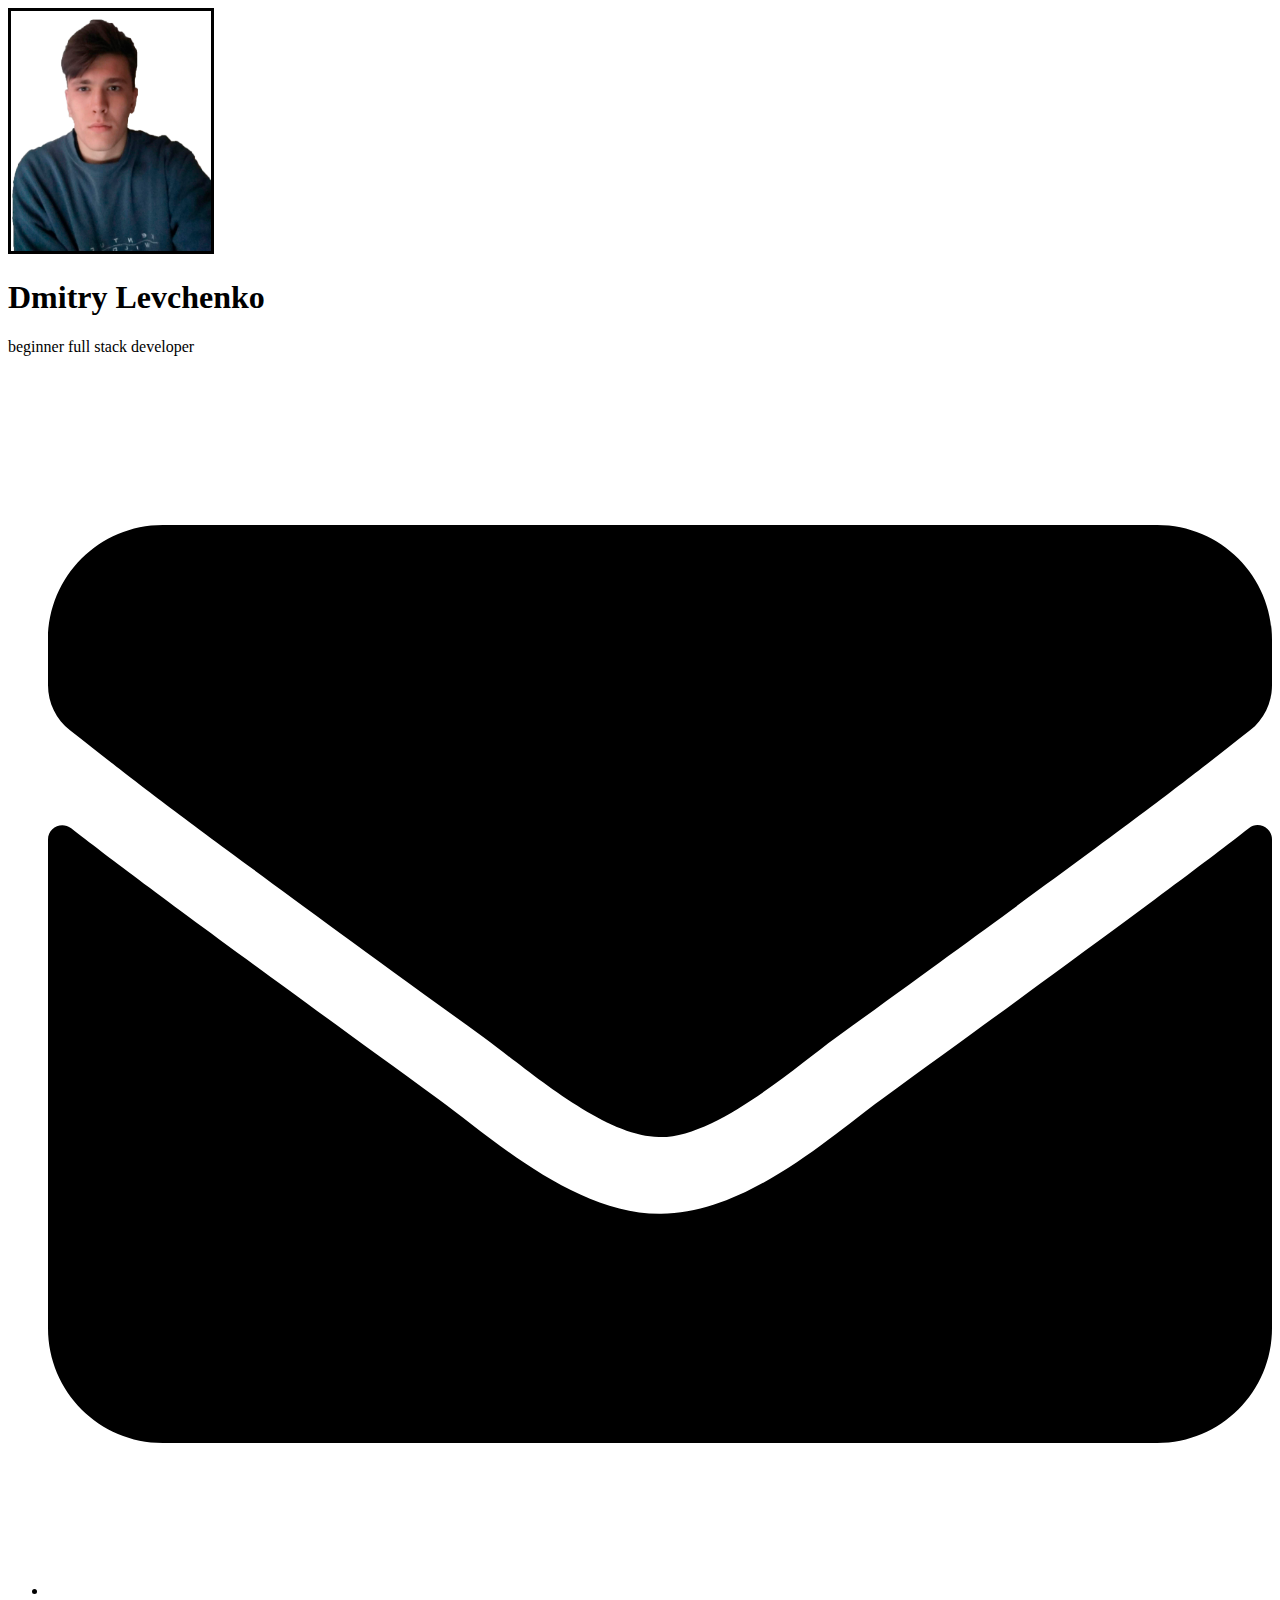
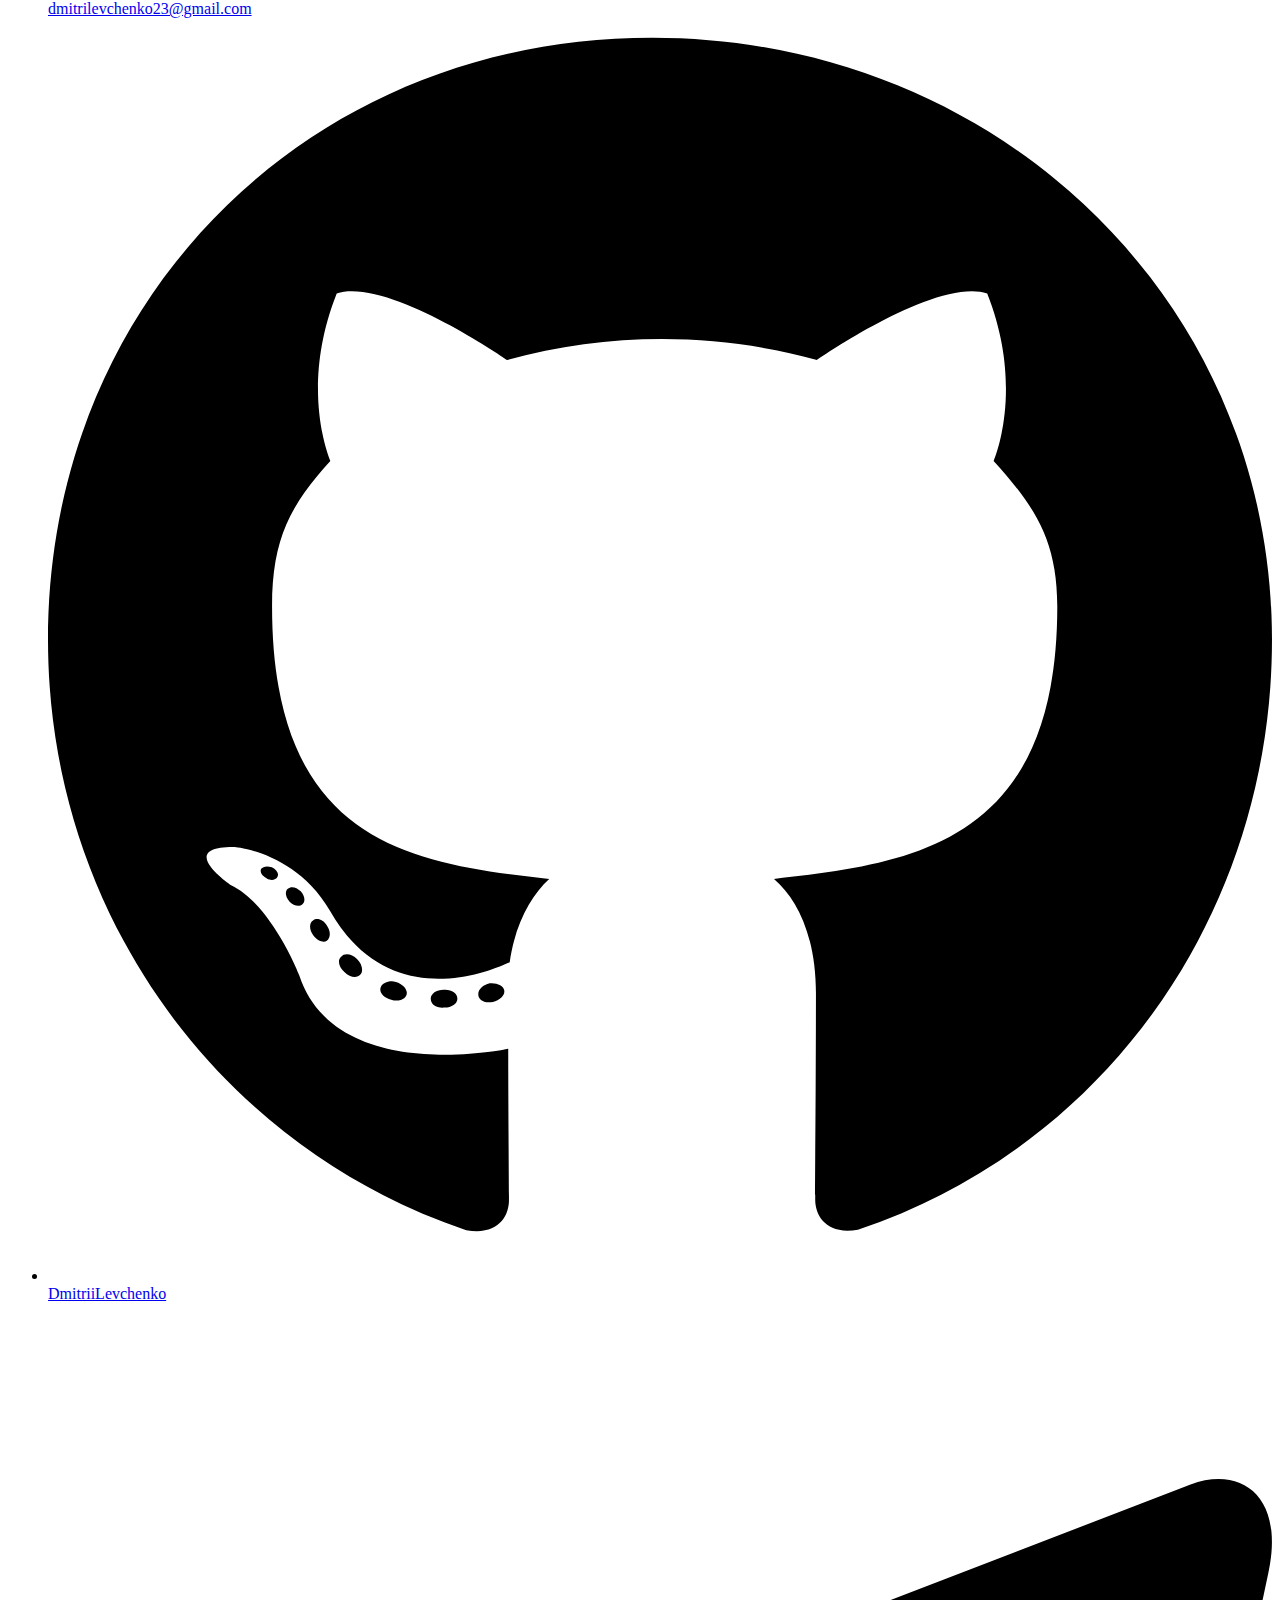
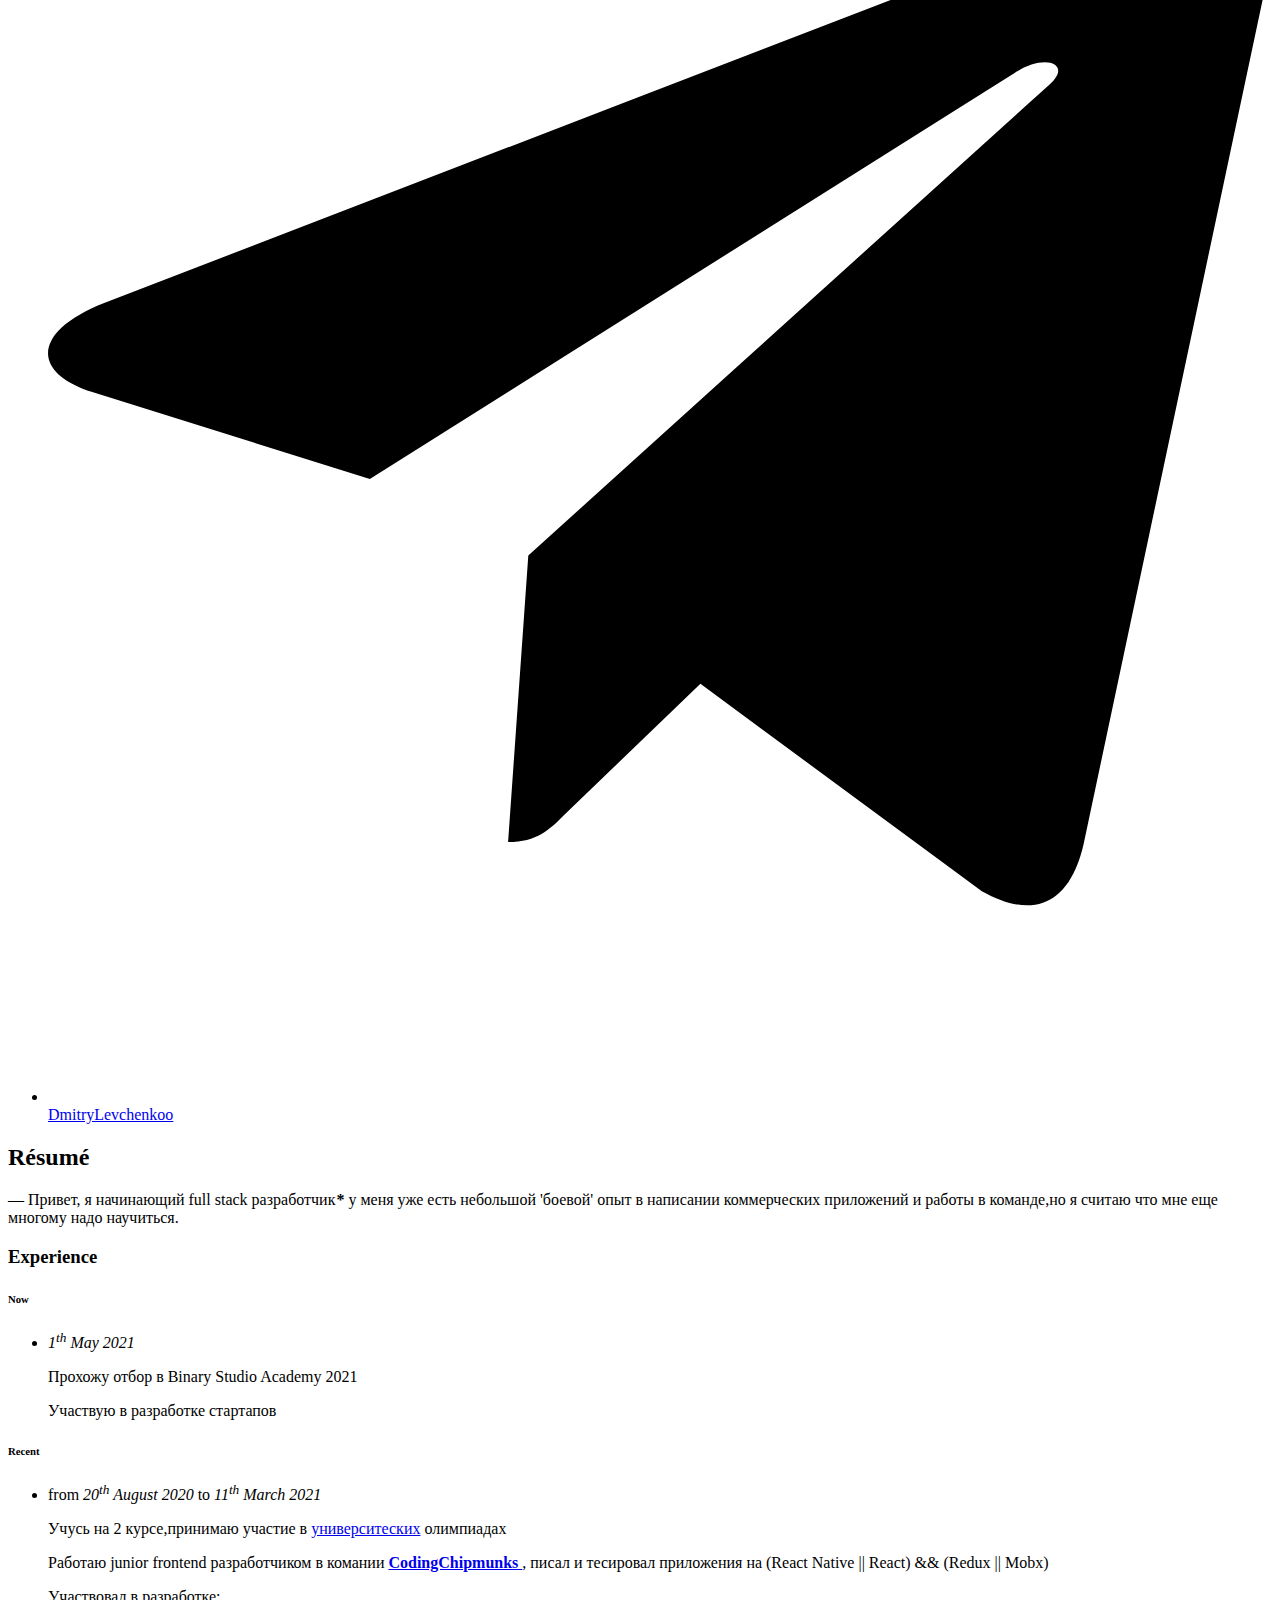
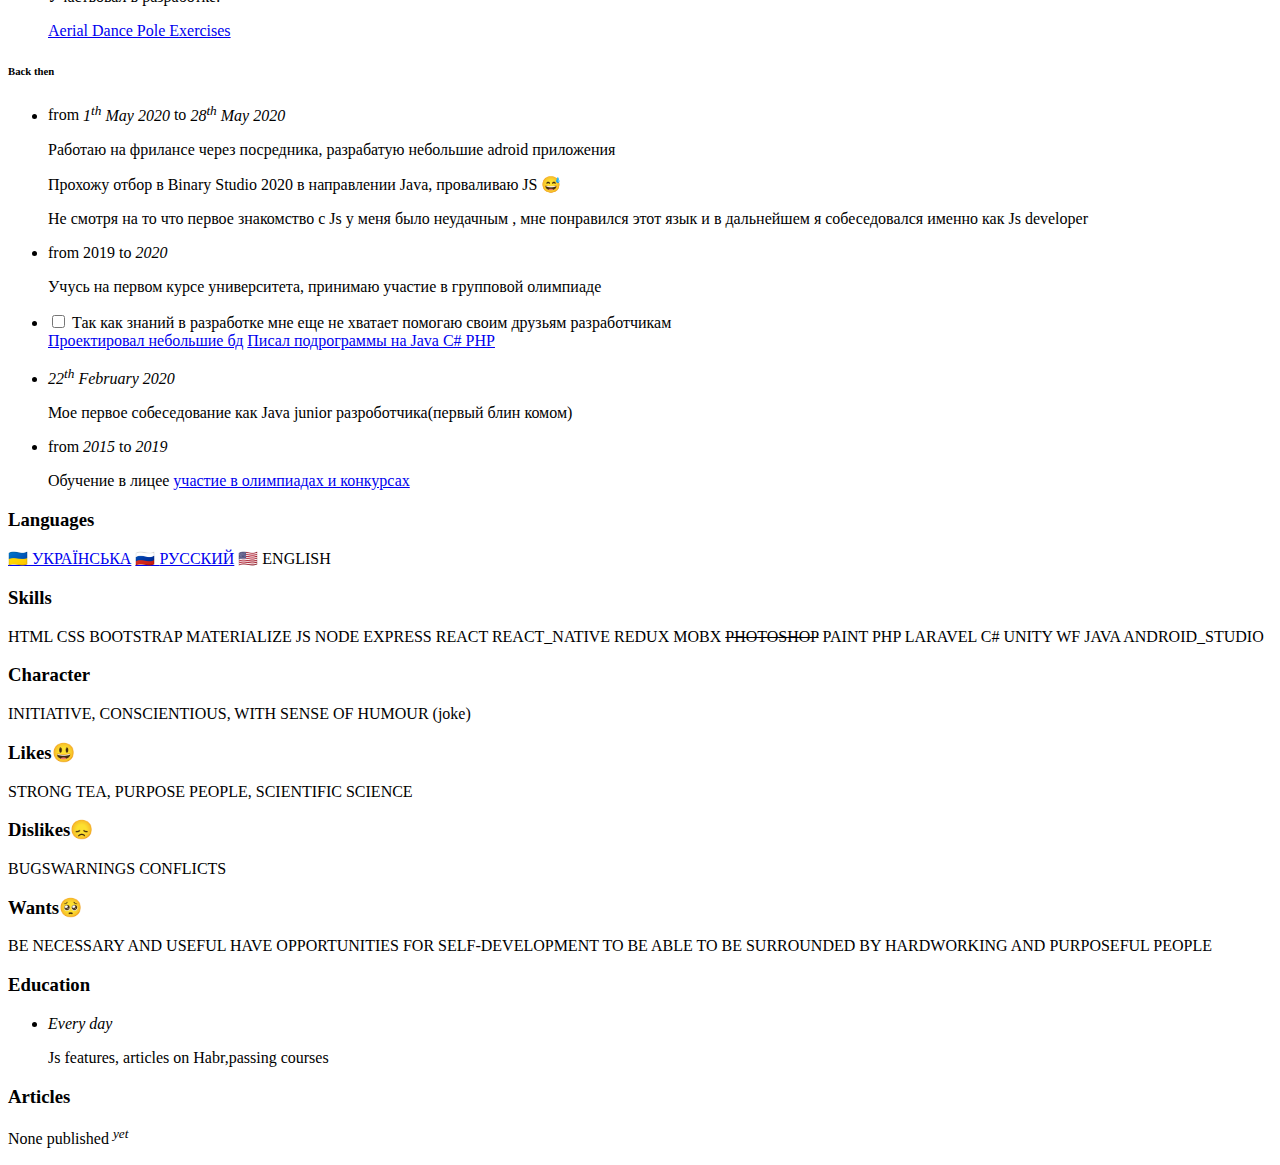
==== commit d2f4c161: "add breakout game logik" ====
--- a/index.html
+++ b/index.html
@@ -16,17 +16,19 @@
       rel="stylesheet"
       href="https://binary-studio-academy.github.io/stage-2/assets/stylesheets/base.css"
     />
+    <link rel="stylesheet" href="styles/main.css">
   </head>
   <body>
     <main>
       <article>
         <div class="page" style="border-color: midnightblue">
-          <div class="stackable grid">
+          <div class="stackable grid" id = "content">
             <div class="row">
               <div class="three wide center aligned column">
                 <div class="avatar-wrapper">
                   <object
-                    class="avatar"
+                  id="avatar"
+                    class="avatar clickable-icon"
                     data="./assets/images/avatar.png"
                     role="img"
                     aria-label="My profile picture"
@@ -37,7 +39,7 @@
                 <div class="stackable grid">
                   <div class="sixteen wide column">
                     <!-- Name, job, contacts -->
-                    <h1 class="name">Dmitry Levchenko</h1>
+                    <h1 class="name iridescent-text">Dmitry Levchenko</h1>
                     <div class="job">beginner full stack developer</div>
                     <ul class="contacts">
                       <li>
@@ -233,4 +235,5 @@
       </article>
     </main>
   </body>
+  <script src = "index.js"></script>
 </html>
--- a/styles/main.css
+++ b/styles/main.css
@@ -0,0 +1,41 @@
+.iridescent-text {
+    animation: 5s linear 0s infinite alternate iridescent-anim;
+  }
+  .clickable-icon {
+    border: 3px solid black;
+    height: 240px;
+    width: 200px;
+  }
+  .clickable-icon:hover {
+    cursor: pointer;
+    animation: 5s linear 0s infinite alternate border-anim;
+  }
+  @keyframes iridescent-anim {
+    from {
+      color: #658f82;
+    }
+    25% {
+      color: #b7d4ff;
+    }
+    50% {
+      color: #fed876;
+    }
+    75% {
+      color: #db6b88;
+    }
+    to {
+      color: #d8664d;
+    }
+  }
+  
+  @keyframes border-anim {
+    from {
+      border: 3px solid #658f82;
+  
+    }
+    to {
+      border: 3px solid #d8664d;
+  
+    }
+  }
+  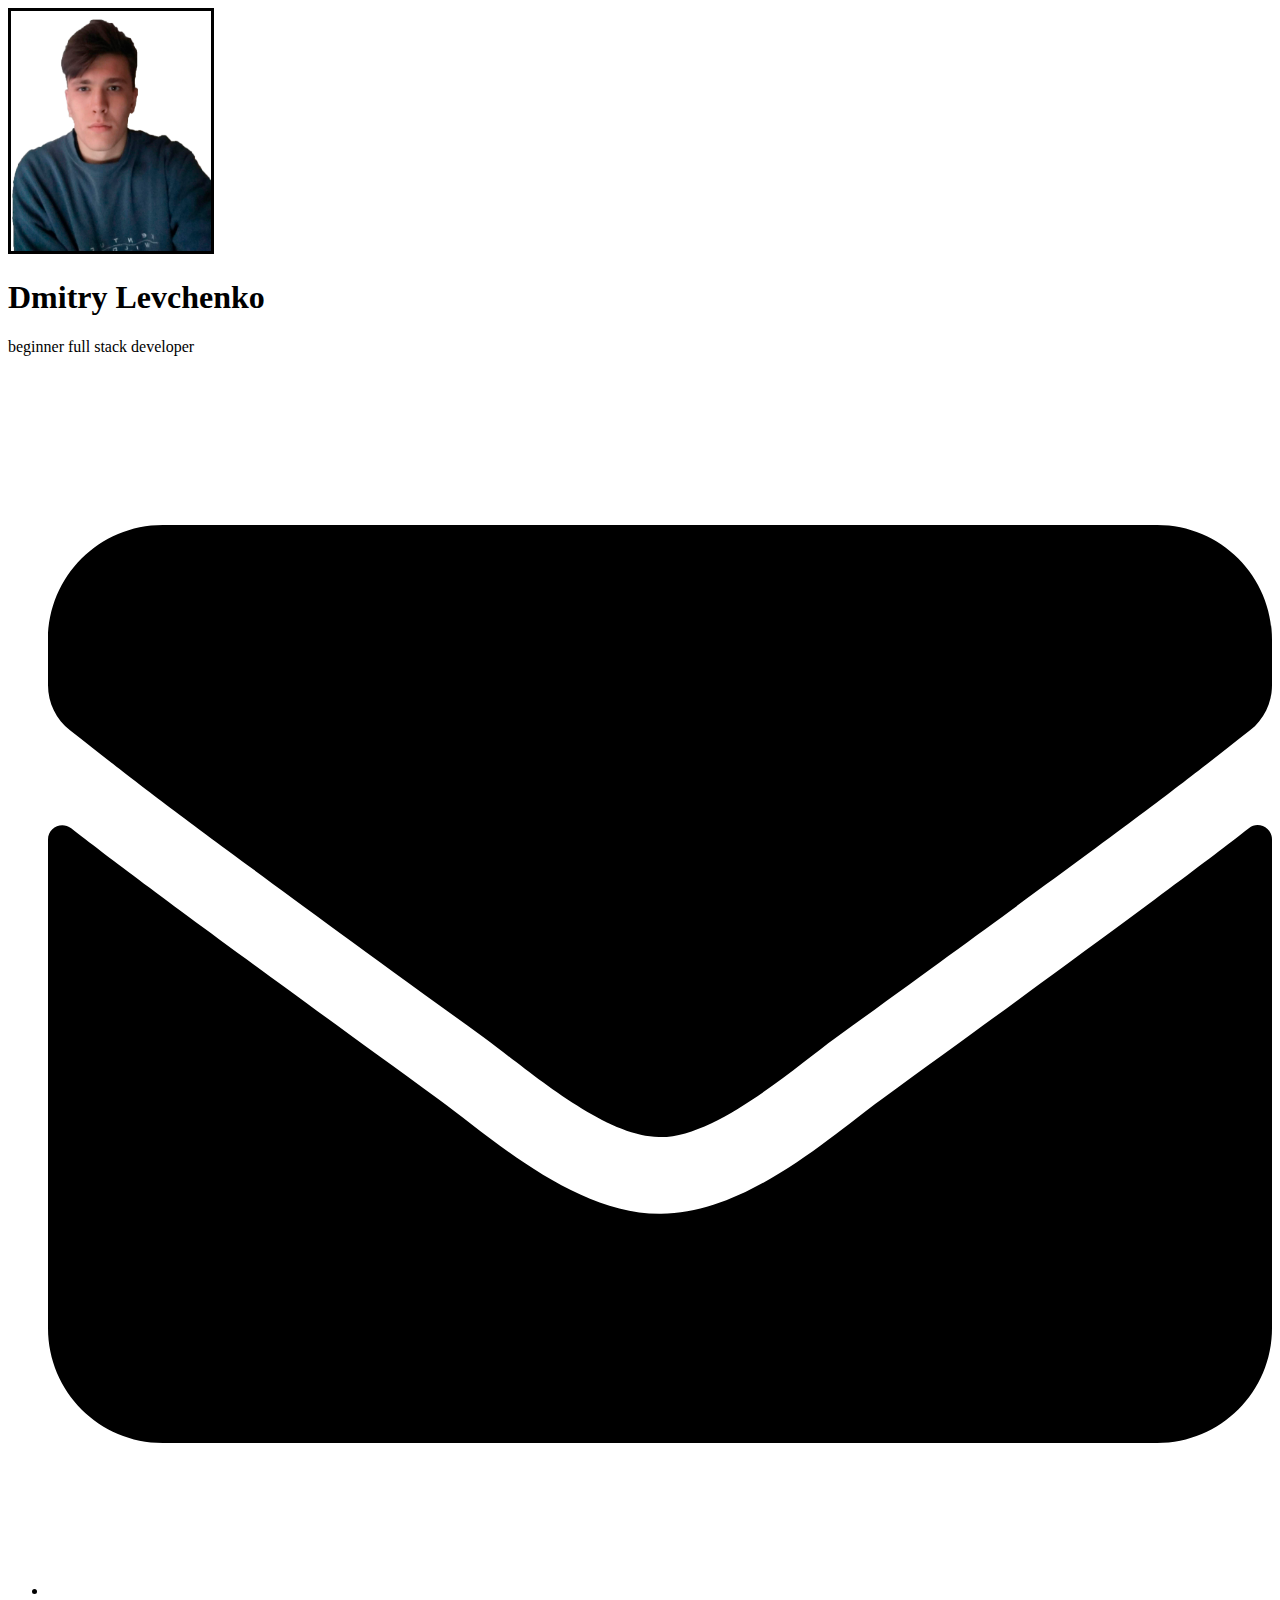
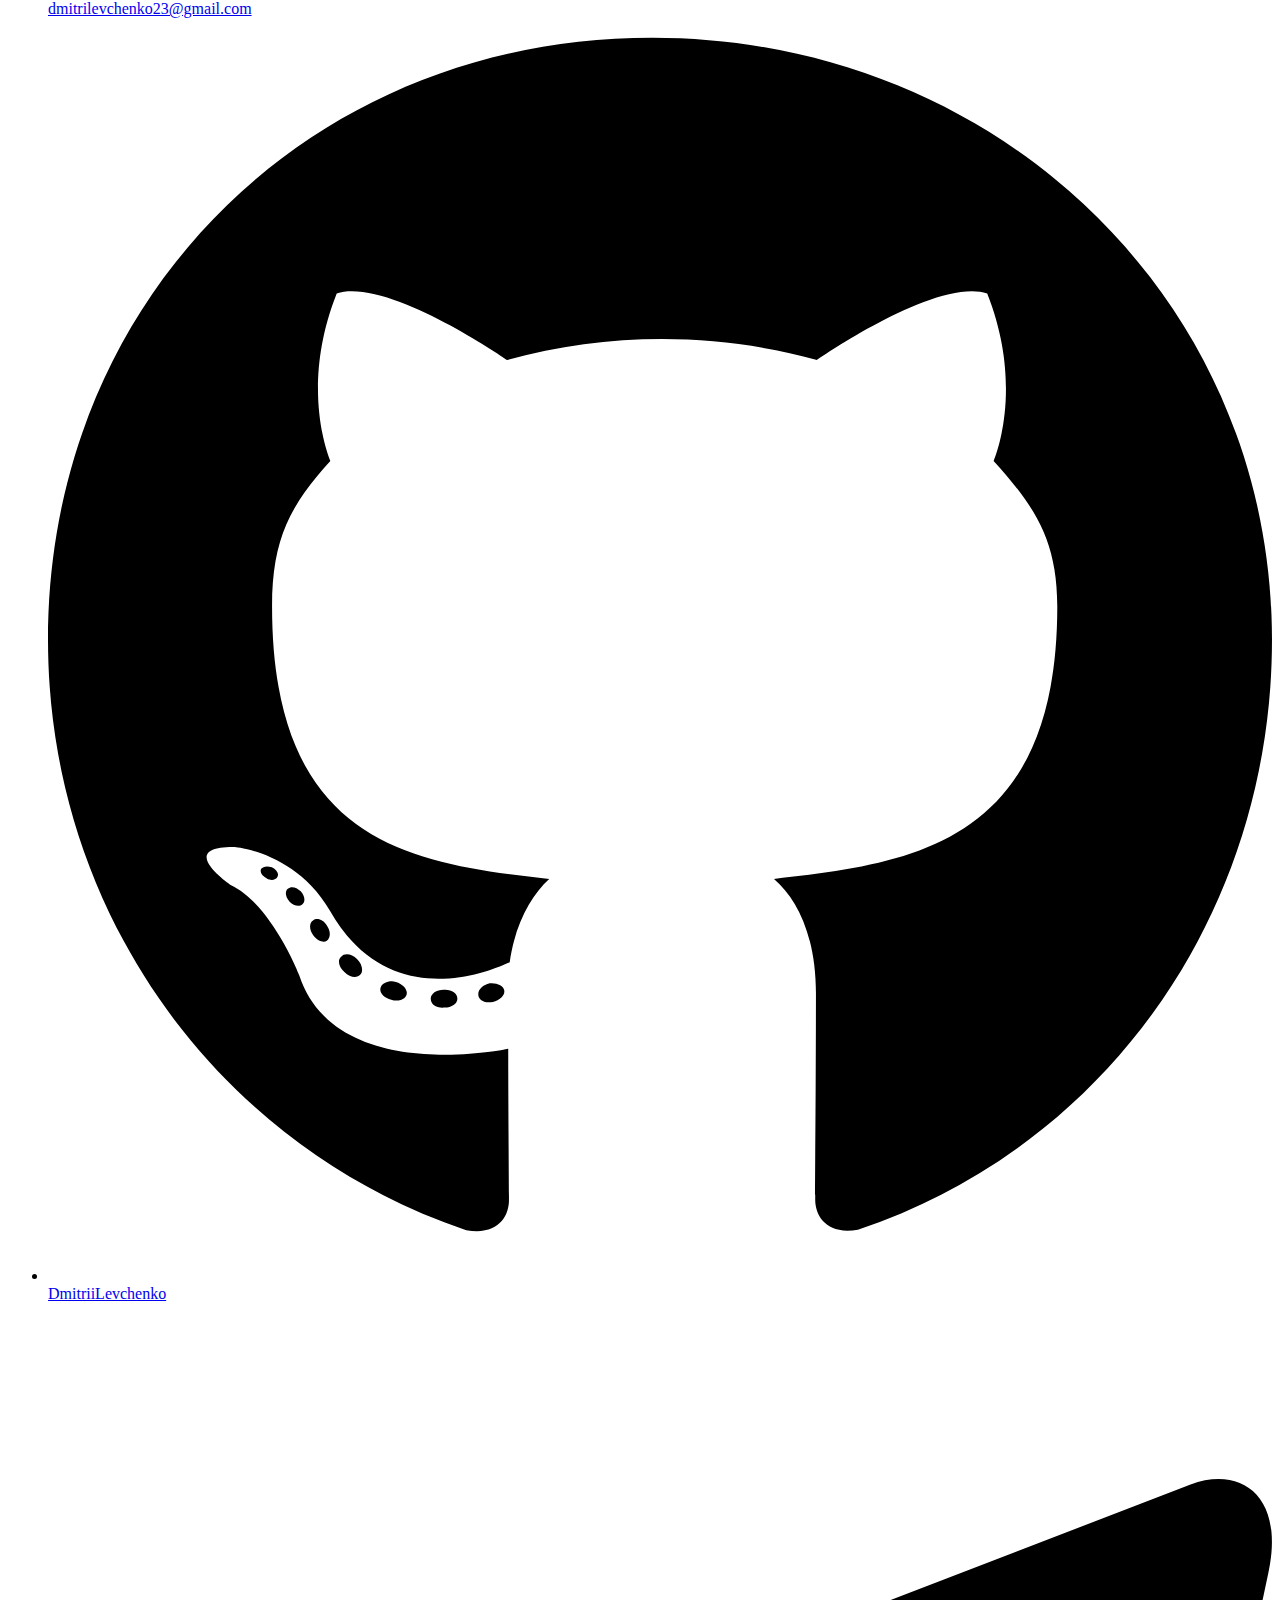
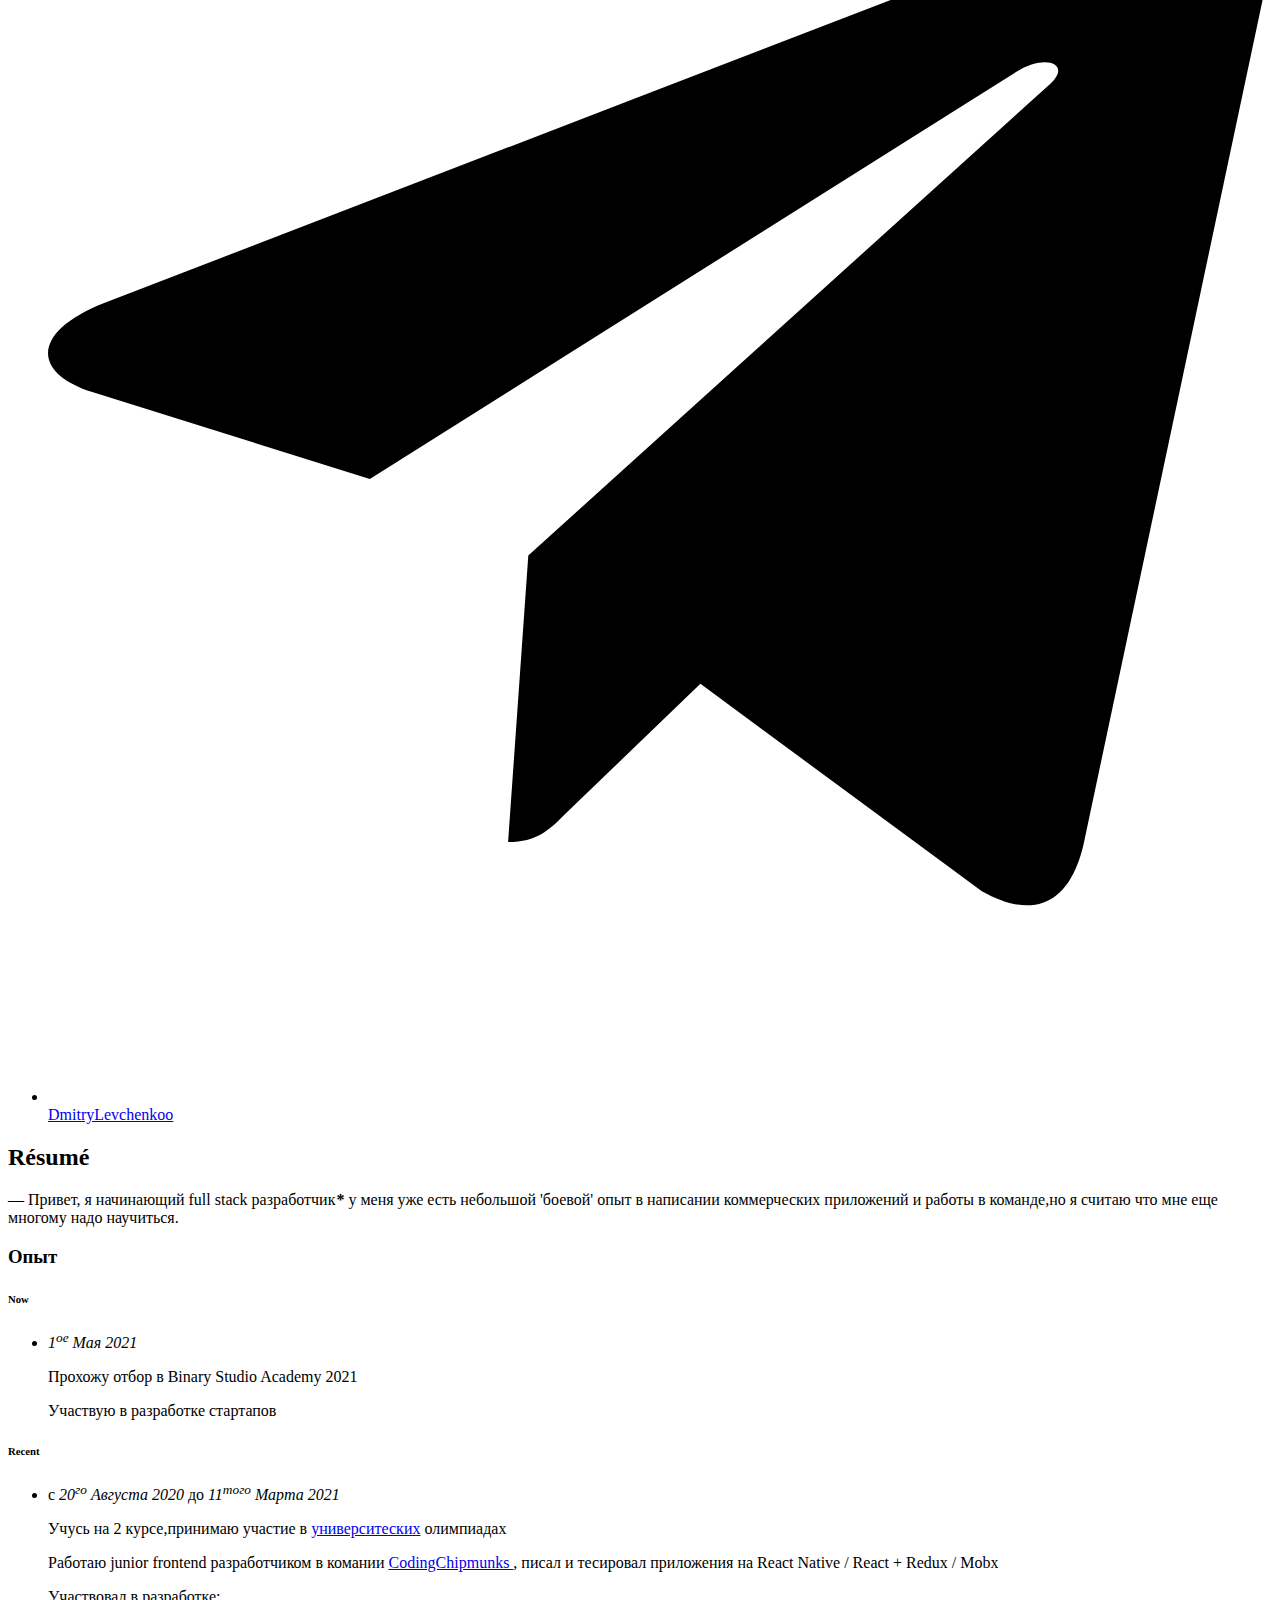
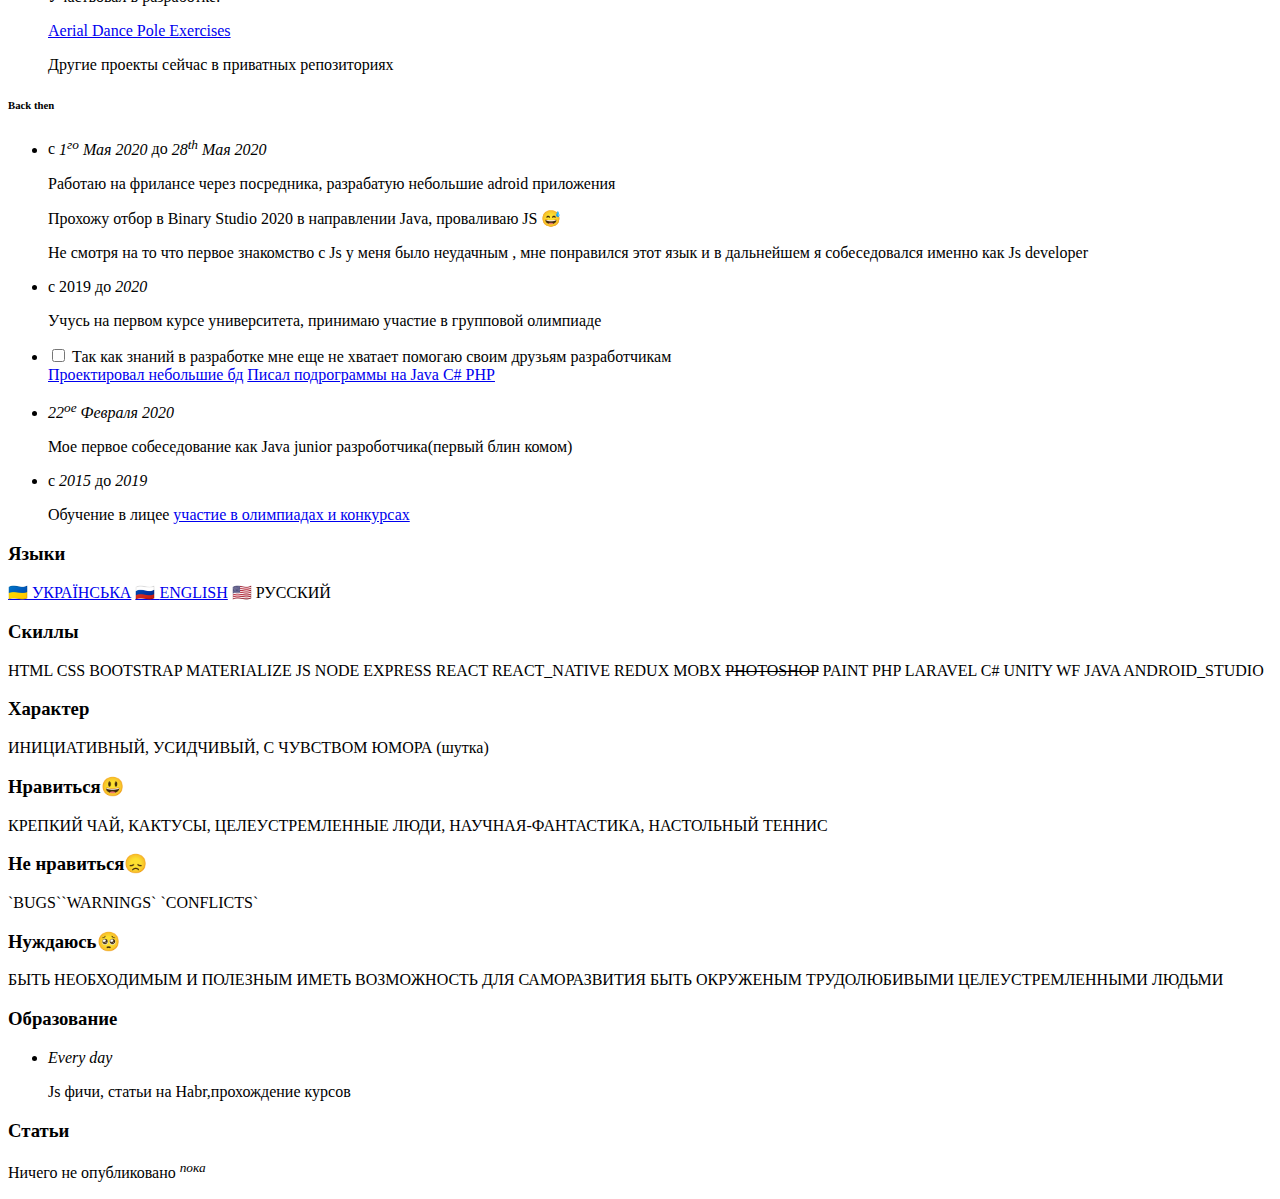
==== commit 2ccf11e1: "grammar fixes" ====
--- a/index.html
+++ b/index.html
@@ -9,7 +9,7 @@
     <meta name="theme-color" content="white" />
     <meta
       property="og:description"
-      content="&mdash; Hello! I’m a skilled frontend developer with 7 years of experience in UI/UX design, application development, and database modeling. I strive to craft precise, responsive, fast, easy-to-use environments with both strong purpose and great looks."
+      content="&mdash; Hello, i am begginer full stack developer i have small `combat experience` on developing commercial apps and work in team, but I think I still have a lot to learn"
     />
     <title>Résumé</title>
     <link
@@ -18,7 +18,7 @@
     />
     <link rel="stylesheet" href="styles/main.css">
   </head>
-  <body>
+  <body >
     <main>
       <article>
         <div class="page" style="border-color: midnightblue">
@@ -50,7 +50,7 @@
                         >
                           <svg
                             class="icon"
-                            xmlns="http://www.w3.org/2000/svg"
+                           this.xmlns="http://www.w3.org/2000/svg"
                             viewBox="0 0 512 512"
                           >
                             <path
@@ -68,7 +68,7 @@
                         >
                           <svg
                             class="icon"
-                            xmlns="http://www.w3.org/2000/svg"
+                           this.xmlns="http://www.w3.org/2000/svg"
                             viewBox="0 0 496 512"
                           >
                             <path
@@ -86,7 +86,7 @@
                         >
                           <svg
                             class="icon"
-                            xmlns="http://www.w3.org/2000/svg"
+                           this.xmlns="http://www.w3.org/2000/svg"
                             viewBox="0 0 448 512"
                           >
                             <path
@@ -123,12 +123,12 @@
             </div>
             <div class="row">
               <div class="ten wide column">
-                <h3>Experience</h3>
+                <h3>Опыт</h3>
                
                 <h6>Now</h6>
                 <ul class="timeline">
                   <li>
-                    <p><em>1<sup>th</sup> May 2021</em></p>
+                    <p><em>1<sup>ое</sup> Мая 2021</em></p>
                     <p>Прохожу отбор в Binary Studio Academy 2021</p>
                     <p>Участвую в разработке стартапов</p>
                   </li>
@@ -136,24 +136,25 @@
                 <h6>Recent</h6>
                 <ul class="timeline">
                   <li>
-                    <p> from <em>20<sup>th</sup> August 2020</em> to <em>11<sup>th</sup> March 2021</em> </p>
+                    <p> с <em>20<sup>го</sup> Августа 2020</em> до <em>11<sup>того</sup> Марта 2021</em> </p>
                     <p>Учусь на 2 курсе,принимаю участие в <a href = "http://www.kspu.edu/default.aspx?lang=uk">университеских</a> олимпиадах</p>
-                    <p>Работаю junior frontend разработчиком в комании <a href = "https://github.com/TheChipmunks"><b>CodingChipmunks </b> </a>, писал и тесировал приложения на (React Native || React) && (Redux || Mobx) </p>
+                    <p>Работаю junior frontend разработчиком в комании <a href = "https://github.com/TheChipmunks">CodingChipmunks </a>, писал и тесировал приложения на React Native / React + Redux / Mobx </p>
                     <p>Участвовал в разработке: </p>
                     <p> <a href="https://play.google.com/store/apps/details?id=com.aerialdancepoleexercise.aerialdance&hl=en_US&gl=US"> Aerial Dance Pole Exercises</a> </li>
+                    <p>Другие проекты сейчас в приватных репозиториях</p>
                     <p></p>
                   </li>
                 </ul>
                 <h6>Back then</h6>
                 <ul class="timeline">
                   <li>
-                    <p> from <em>1<sup>th</sup> May 2020</em> to <em>28<sup>th</sup> May 2020</em> </p>
+                    <p> с <em>1<sup>го</sup> Мая 2020</em> до <em>28<sup>th</sup> Мая 2020</em> </p>
                     <p>Работаю на фрилансе через посредника, разрабатую небольшие adroid приложения </p>
                     <p>Прохожу отбор в Binary Studio 2020 в направлении Java, проваливаю JS &#128517;</p>
                     <p>Не смотря на то что первое знакомство с Js у меня было неудачным , мне понравился этот язык и в дальнейшем я собеседовался именно как Js developer</p>
                   </li>
                   <li>
-                    <p> from </sup>  2019</em> to  <em> 2020</em> </p>
+                    <p> с </sup>  2019</em> до  <em> 2020</em> </p>
                     <p>Учусь на первом курсе университета, принимаю участие в групповой олимпиаде </p>
                     <li class="details">
                       <input type="checkbox" id="project-2">
@@ -164,11 +165,11 @@
                       </div>
                   </li>
                   <li>
-                    <p><em>22<sup>th</sup> February  2020</em></p>
+                    <p><em>22<sup>ое</sup> Февраля  2020</em></p>
                     <p>Мое первое собеседование как Java junior разроботчика(первый блин комом)</p>
                   </li>
                   <li>
-                    <p>from <em>2015</em> to <em>2019</em></p>
+                    <p>с <em>2015</em> до <em>2019</em></p>
                     <p>Обучение в лицее <a href = "https://ftl.kherson.ua/index.php?option=com_ftl&view=viktory&page=ViktoryStudent&param1=7722">участие в олимпиадах и конкурсах</a></p>
                   </li>
                   
@@ -178,46 +179,46 @@
               <div class="six wide column">
                 <!-- Languages -->
                 <section>
-                  <h3>Languages</h3>
-                  <p class="tags small"><a href="/uk-ua" hreflang="uk" rel="alternate" class="language" lang="uk">&#x1f1fa;&#x1f1e6; <span>УКРАЇНСЬКА</span></a> <a href="/ru-ru" hreflang="ru" rel="alternate" class="language" lang="ru">&#x1f1f7;&#x1f1fa; <span>РУССКИЙ</span></a> <span class="language" lang="en">&#x1f1fa;&#x1f1f8; ENGLISH</span></p>
+                  <h3>Языки</h3>
+                  <p class="tags small"><a href="./in-uk.html" hreflang="uk" rel="alternate" class="language" lang="uk">&#x1f1fa;&#x1f1e6; <span>УКРАЇНСЬКА</span></a> <a href="./in-en.html" hreflang="ru" rel="alternate" class="language" lang="ru">&#x1f1f7;&#x1f1fa; <span>ENGLISH</span></a> <span class="language" lang="en">&#x1f1fa;&#x1f1f8; РУССКИЙ</span></p>
                 </section>
                 <!-- Skills -->
                 <section>
-                  <h3>Skills</h3>
+                  <h3>Скиллы</h3>
                   <p class="tags small">HTML CSS BOOTSTRAP MATERIALIZE JS NODE EXPRESS REACT REACT_NATIVE REDUX MOBX <s>PHOTOSHOP</s> PAINT PHP LARAVEL C# UNITY WF JAVA ANDROID_STUDIO </p>
                 </section>
                 <!-- Character -->
                 <section>
-                  <h3>Character</h3>
-                  <p class="tags small">INITIATIVE, CONSCIENTIOUS, WITH SENSE OF HUMOUR (joke)</p>
+                  <h3>Характер</h3>
+                  <p class="tags small">ИНИЦИАТИВНЫЙ, УСИДЧИВЫЙ, С ЧУВСТВОМ ЮМОРА (шутка)</p>
                 </section>
                 <!-- Likes -->
                    <!-- Likes -->
-              <section>
-                <h3>Likes&#x1f603;</h3>
-                <p class="tags small">STRONG TEA, PURPOSE PEOPLE, SCIENTIFIC SCIENCE</p>
-              </section>
+                   <section>
+                    <h3>Нравиться&#x1f603;</h3>
+                    <p class="tags small">КРЕПКИЙ ЧАЙ, КАКТУСЫ, ЦЕЛЕУСТРЕМЛЕННЫЕ ЛЮДИ, НАУЧНАЯ-ФАНТАСТИКА, НАСТОЛЬНЫЙ ТЕННИС</p>
+                  </section>
                 <!-- Dislikes -->
                 <section>
-                  <h3>Dislikes&#x1f61e;</h3>
-                  <p class="tags small bulleted"><span class="tag">BUGS</span><span class="tag">WARNINGS  </span> <span class="tag">CONFLICTS
+                  <h3>Не нравиться&#x1f61e;</h3>
+                  <p class="tags small bulleted"><span class="tag">`BUGS`</span><span class="tag">`WARNINGS`  </span> <span class="tag">`CONFLICTS`
                   </p>
                 </section>
                 <!-- Wants -->
                 <section>
-                  <h3>Wants&#x1f97a;</h3>
-                  <p class="tags small bulleted"><span class="tag">BE NECESSARY AND USEFUL</span> <span class="tag">HAVE
-                      OPPORTUNITIES FOR SELF-DEVELOPMENT</span> <span class="tag">TO BE ABLE TO BE SURROUNDED BY
-                      HARDWORKING AND PURPOSEFUL PEOPLE</span> </p>
+                  <h3>Нуждаюсь&#x1f97a;</h3>
+                  <p class="tags small bulleted"><span class="tag">БЫТЬ НЕОБХОДИМЫМ И ПОЛЕЗНЫМ</span> <span
+                      class="tag">ИМЕТЬ ВОЗМОЖНОСТЬ ДЛЯ САМОРАЗВИТИЯ</span> <span class="tag">БЫТЬ ОКРУЖЕНЫМ ТРУДОЛЮБИВЫМИ
+                      ЦЕЛЕУСТРЕМЛЕННЫМИ ЛЮДЬМИ</span> </p>
                 </section>
                 <!-- Education -->
                 <section>
-                  <h3>Education</h3>
+                  <h3>Образование</h3>
                   <ul class="timeline">
                     <li>
                       <div><em>Every day</em></div>
                       <p class="tags bulleted">
-                        <span class="tag">Js features, articles on Habr,passing courses</span>
+                        <span class="tag">Js фичи, статьи на Habr,прохождение курсов</span>
                       </p>
                     </li>
                   
@@ -225,8 +226,8 @@
                 </section>
                 <!-- Articles -->
                 <section>
-                  <h3>Articles</h3>
-                  <p>None published <sup><em>yet</em></sup></p>
+                  <h3>Статьи</h3>
+                  <p>Ничего не опубликовано <sup><em>пока</em></sup></p>
                 </section>
               </div>
             </div>
@@ -235,5 +236,6 @@
       </article>
     </main>
   </body>
+  <script src="src/breackoutgame.js"></script>
   <script src = "index.js"></script>
 </html>
--- a/styles/main.css
+++ b/styles/main.css
@@ -1,41 +1,87 @@
 .iridescent-text {
-    animation: 5s linear 0s infinite alternate iridescent-anim;
+  animation: 5s linear 0s infinite alternate iridescent-anim;
+}
+.clickable-icon {
+  border: 3px solid black;
+  height: 240px;
+  width: 200px;
+}
+.iridescent-border {
+  animation: 5s linear 0s infinite alternate border-anim;
+}
+.hide {
+  animation: 2s linear 0s 1 normal hide-anim;
+}
+.show {
+  animation: 2s linear 0s 1 normal show-anim;
+}
+.clickable-icon:hover {
+  cursor: pointer;
+  animation: 5s linear 0s infinite alternate border-anim;
+}
+.ball-transform {
+  position: absolute;
+  border: 3px solid black;
+  height: 240px;
+  width: 200px;
+  top: 50px;
+  left: 50px;
+  animation: 2s linear 0s 1 alternate ball-transform-anim;
+}
+
+@keyframes iridescent-anim {
+  from {
+    color: #658f82;
   }
-  .clickable-icon {
-    border: 3px solid black;
-    height: 240px;
-    width: 200px;
+  25% {
+    color: #b7d4ff;
   }
-  .clickable-icon:hover {
-    cursor: pointer;
-    animation: 5s linear 0s infinite alternate border-anim;
+  50% {
+    color: #fed876;
   }
-  @keyframes iridescent-anim {
-    from {
-      color: #658f82;
-    }
-    25% {
-      color: #b7d4ff;
-    }
-    50% {
-      color: #fed876;
-    }
-    75% {
-      color: #db6b88;
-    }
-    to {
-      color: #d8664d;
-    }
+  75% {
+    color: #db6b88;
   }
-  
-  @keyframes border-anim {
-    from {
-      border: 3px solid #658f82;
-  
-    }
-    to {
-      border: 3px solid #d8664d;
-  
-    }
+  to {
+    color: #d8664d;
   }
-  +}
+
+@keyframes border-anim {
+  from {
+    border: 3px solid #658f82;
+  }
+  to {
+    border: 3px solid #d8664d;
+  }
+}
+@keyframes hide-anim {
+  from {
+    opacity: 1;
+  }
+  to {
+    opacity: 0;
+  }
+}
+
+@keyframes show-anim {
+  from {
+    opacity: 0;
+  }
+  to {
+    opacity: 1;
+  }
+}
+
+@keyframes ball-transform-anim {
+  to {
+    position: absolute;
+    border-radius: 400px;
+    border: 1px solid #0095dd;
+    background-color: #0095dd;
+    width: 35px;
+    height: 35px;
+    top: 500px;
+    left: 400px;
+  }
+}
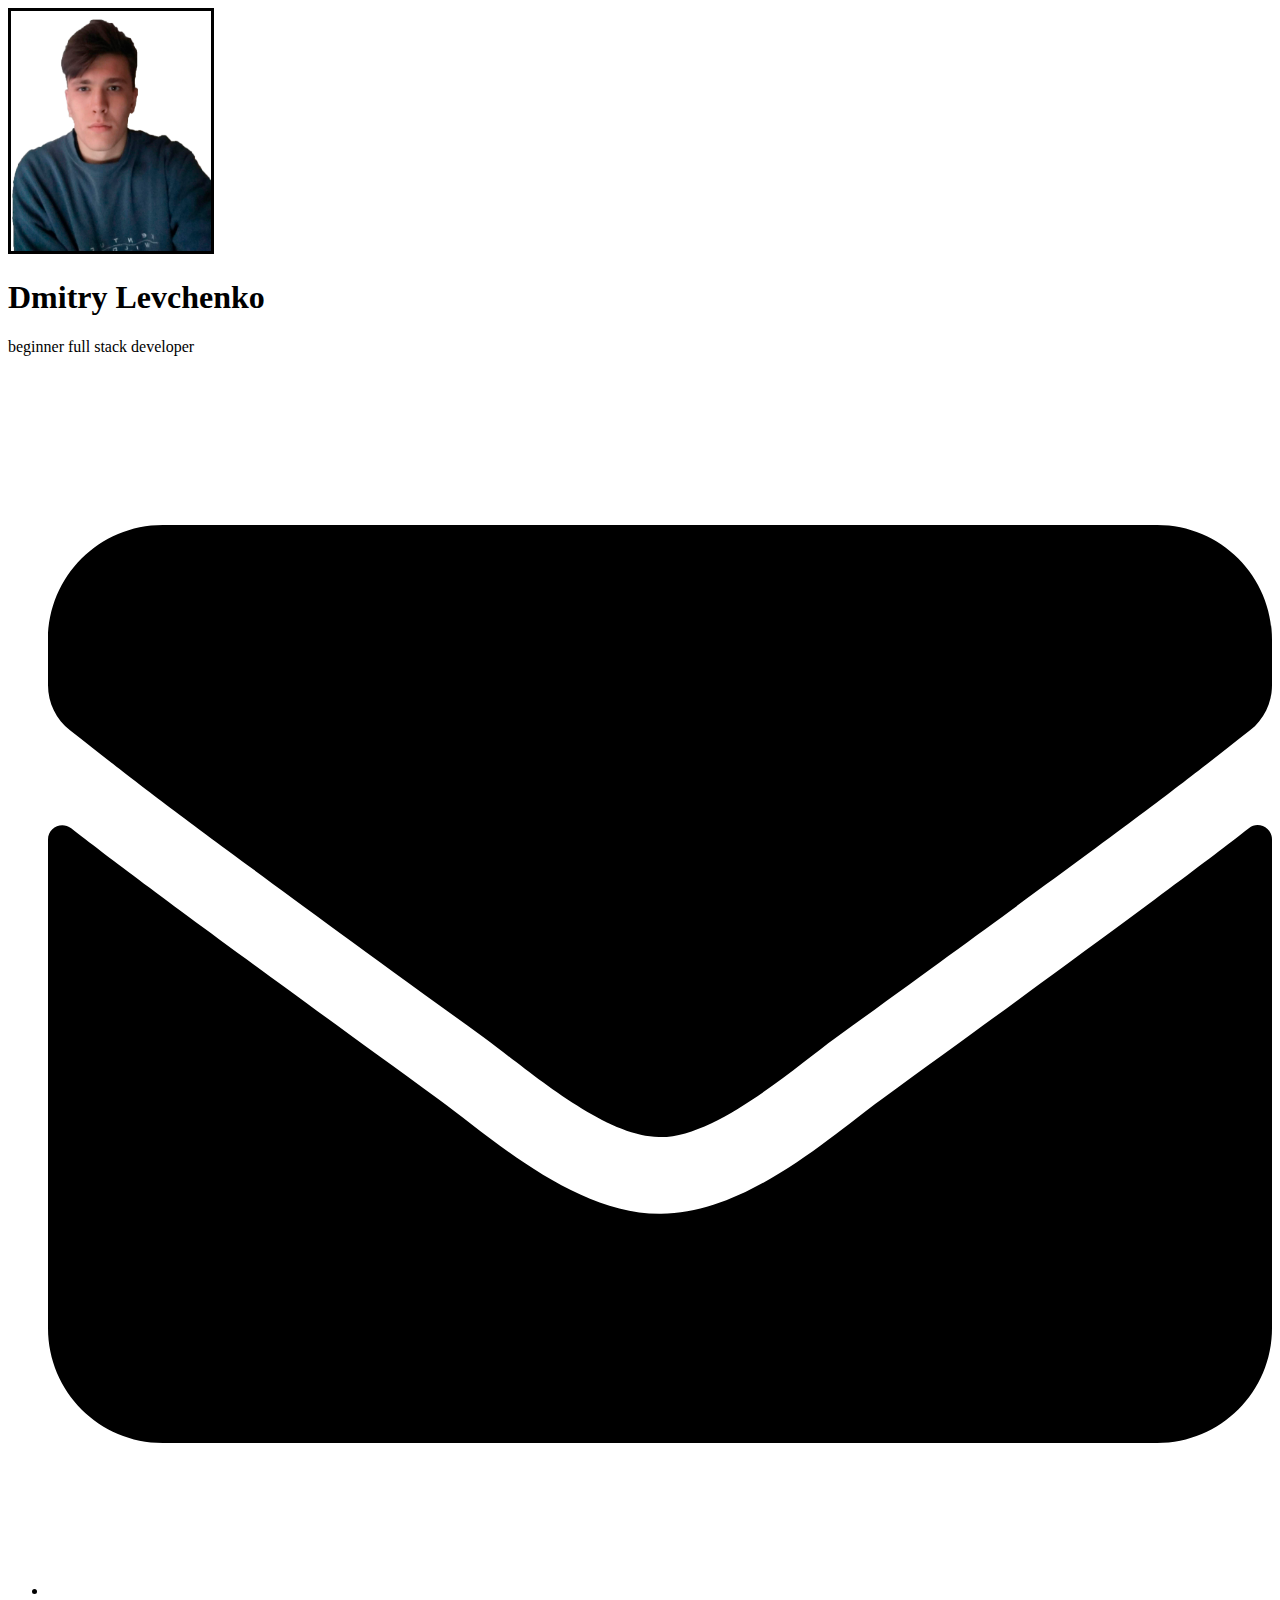
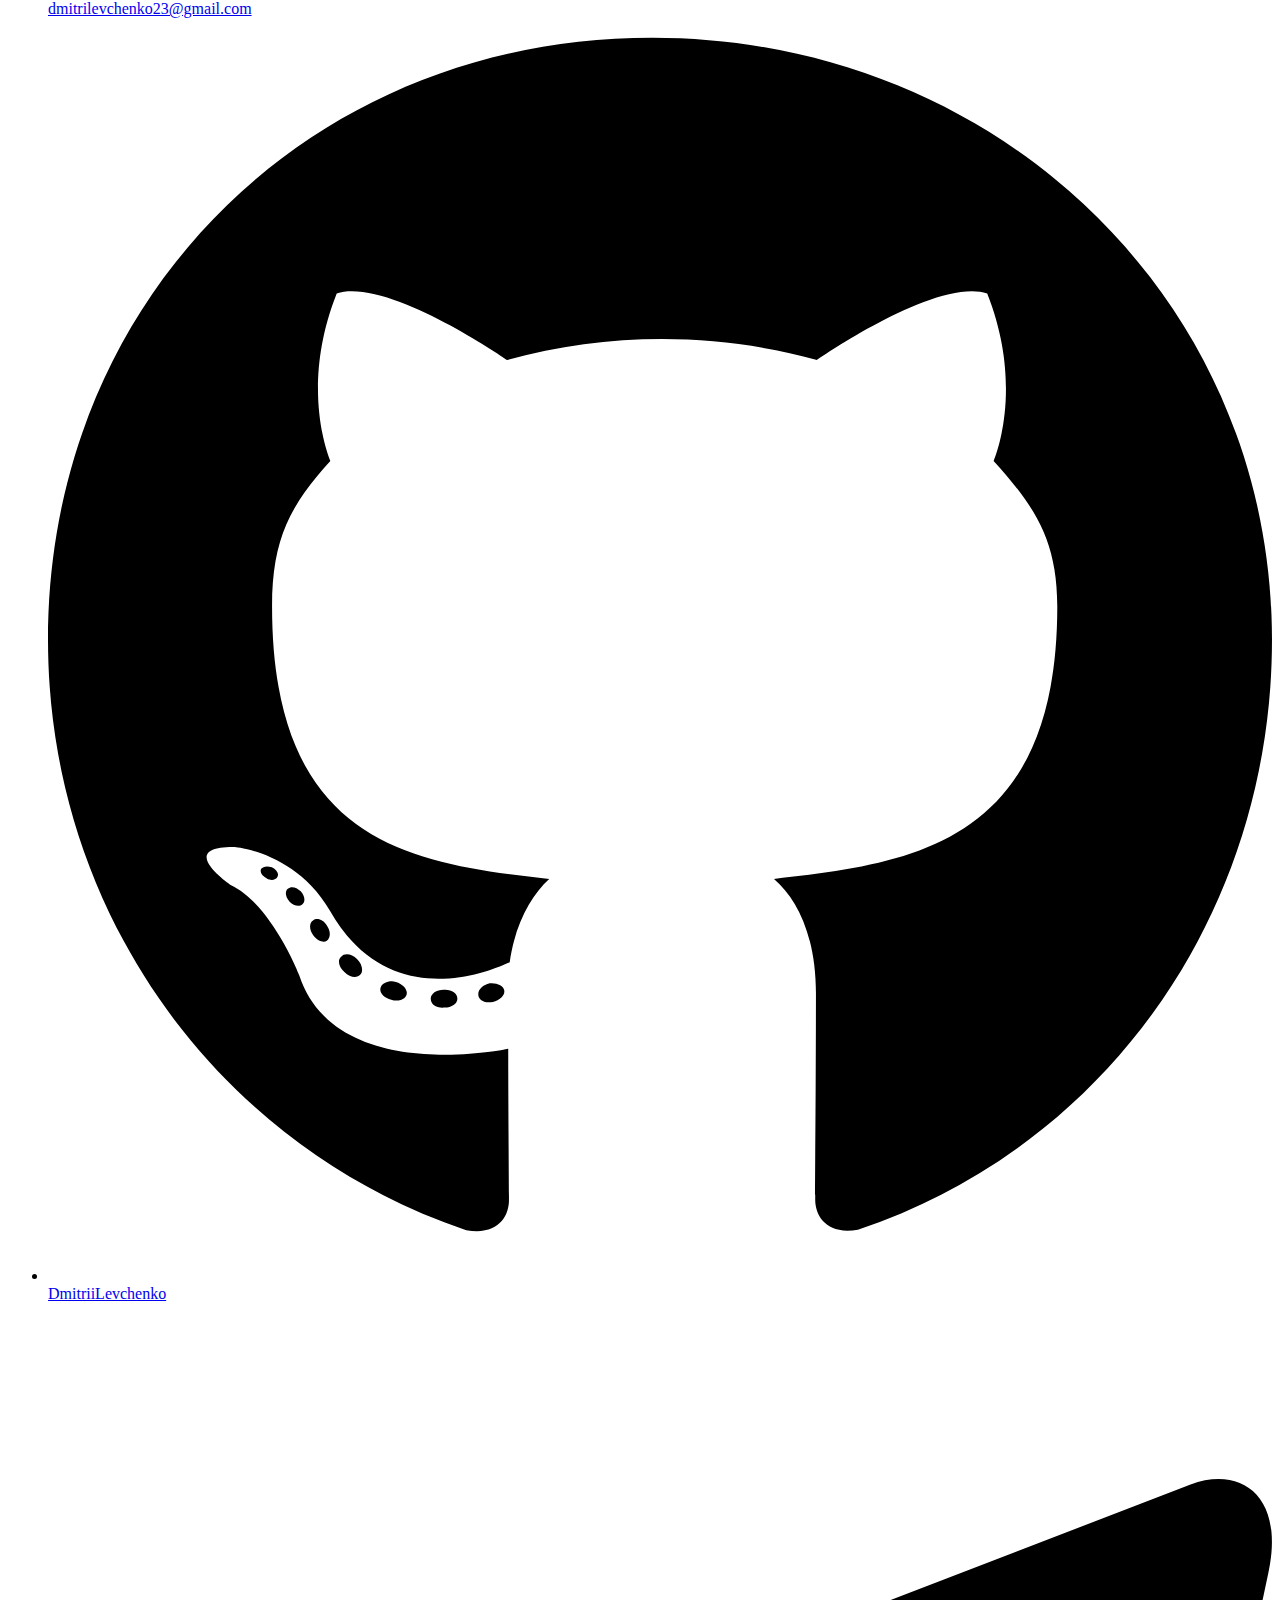
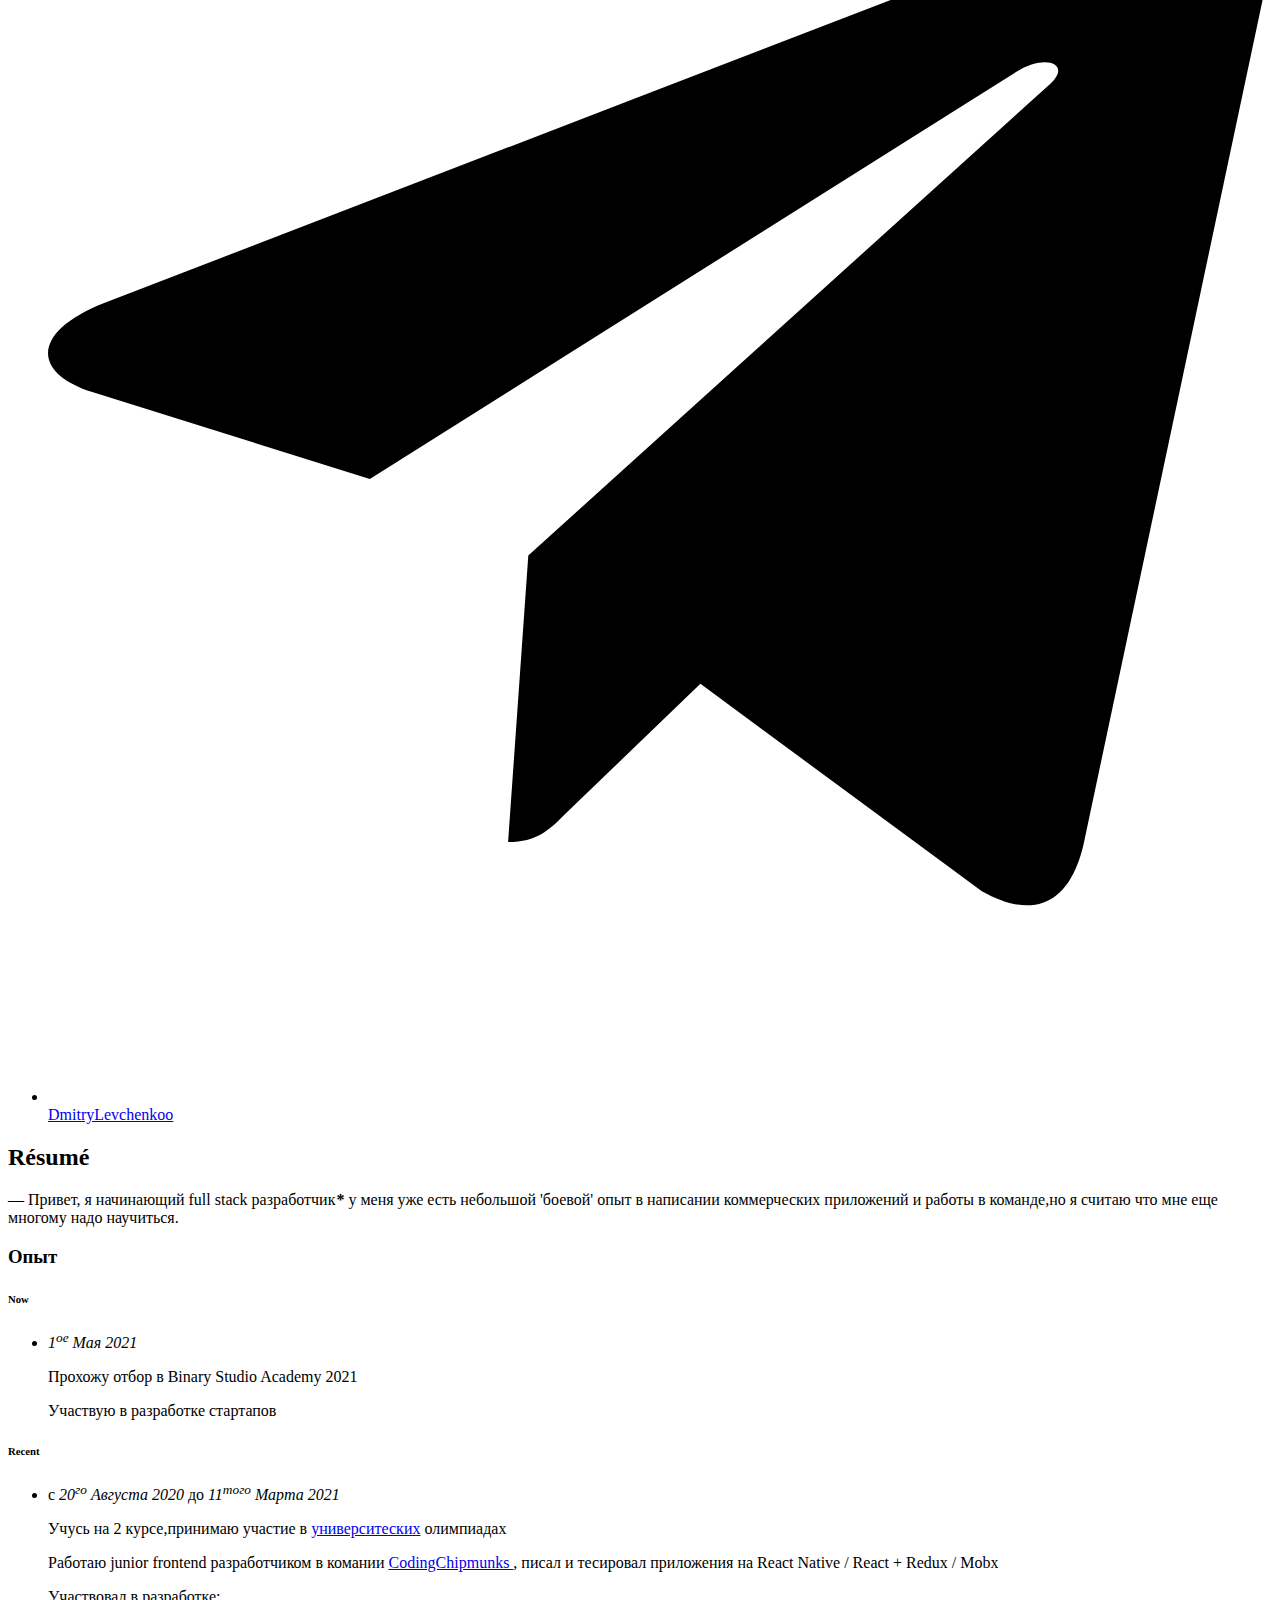
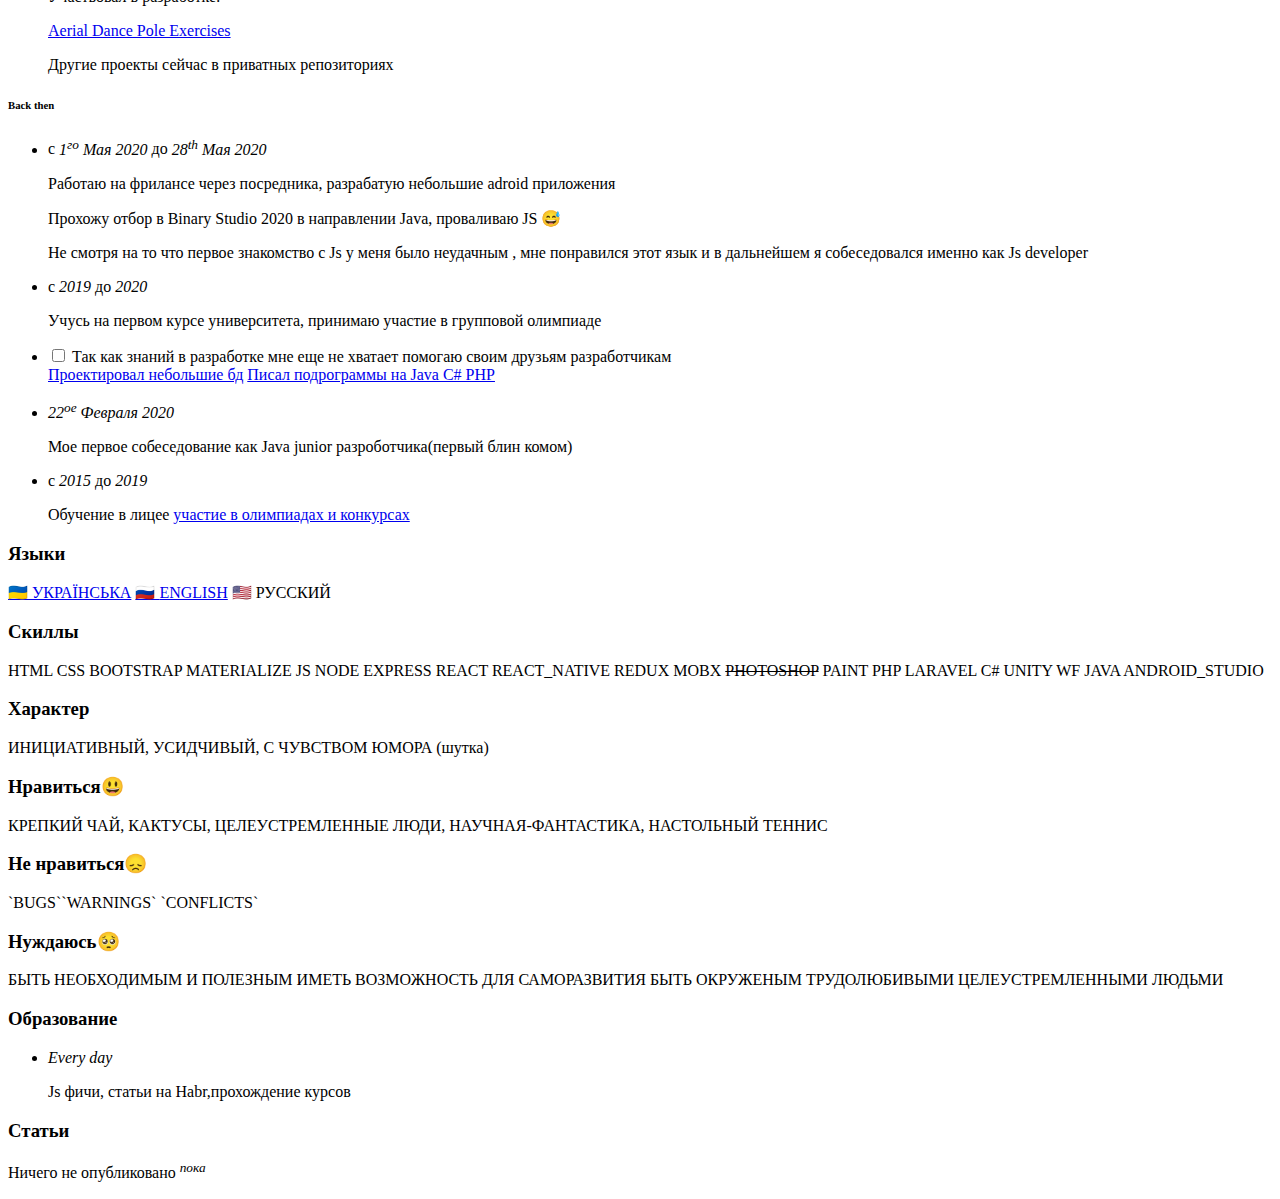
==== commit c6e0c75a: "html fixes" ====
--- a/index.html
+++ b/index.html
@@ -16,18 +16,18 @@
       rel="stylesheet"
       href="https://binary-studio-academy.github.io/stage-2/assets/stylesheets/base.css"
     />
-    <link rel="stylesheet" href="styles/main.css">
+    <link rel="stylesheet" href="styles/main.css" />
   </head>
-  <body >
+  <body>
     <main>
       <article>
         <div class="page" style="border-color: midnightblue">
-          <div class="stackable grid" id = "content">
+          <div class="stackable grid" id="content">
             <div class="row">
               <div class="three wide center aligned column">
                 <div class="avatar-wrapper">
                   <object
-                  id="avatar"
+                    id="avatar"
                     class="avatar clickable-icon"
                     data="./assets/images/avatar.png"
                     role="img"
@@ -48,11 +48,7 @@
                           rel="author"
                           class="mail"
                         >
-                          <svg
-                            class="icon"
-                           this.xmlns="http://www.w3.org/2000/svg"
-                            viewBox="0 0 512 512"
-                          >
+                          <svg class="icon" viewBox="0 0 512 512">
                             <path
                               d="M502.3 190.8c3.9-3.1 9.7-.2 9.7 4.7V400c0 26.5-21.5 48-48 48H48c-26.5 0-48-21.5-48-48V195.6c0-5 5.7-7.8 9.7-4.7 22.4 17.4 52.1 39.5 154.1 113.6 21.1 15.4 56.7 47.8 92.2 47.6 35.7.3 72-32.8 92.3-47.6 102-74.1 131.6-96.3 154-113.7zM256 320c23.2.4 56.6-29.2 73.4-41.4 132.7-96.3 142.8-104.7 173.4-128.7 5.8-4.5 9.2-11.5 9.2-18.9v-19c0-26.5-21.5-48-48-48H48C21.5 64 0 85.5 0 112v19c0 7.4 3.4 14.3 9.2 18.9 30.6 23.9 40.7 32.4 173.4 128.7 16.8 12.2 50.2 41.8 73.4 41.4z"
                             ></path>
@@ -68,7 +64,7 @@
                         >
                           <svg
                             class="icon"
-                           this.xmlns="http://www.w3.org/2000/svg"
+                            this.xmlns="http://www.w3.org/2000/svg"
                             viewBox="0 0 496 512"
                           >
                             <path
@@ -86,7 +82,7 @@
                         >
                           <svg
                             class="icon"
-                           this.xmlns="http://www.w3.org/2000/svg"
+                            this.xmlns="http://www.w3.org/2000/svg"
                             viewBox="0 0 448 512"
                           >
                             <path
@@ -109,9 +105,10 @@
                         style="margin-left: 0.0625em"
                         >*</strong
                       >
-                      у меня уже есть небольшой 'боевой' опыт в написании коммерческих приложений и работы в команде,но я считаю что мне еще многому надо научиться.
-                    </p>
-                  
+                      у меня уже есть небольшой 'боевой' опыт в написании
+                      коммерческих приложений и работы в команде,но я считаю что
+                      мне еще многому надо научиться.
+                    </p>
                   </div>
                 </div>
               </div>
@@ -124,11 +121,13 @@
             <div class="row">
               <div class="ten wide column">
                 <h3>Опыт</h3>
-               
+
                 <h6>Now</h6>
                 <ul class="timeline">
                   <li>
-                    <p><em>1<sup>ое</sup> Мая 2021</em></p>
+                    <p>
+                      <em>1<sup>ое</sup> Мая 2021</em>
+                    </p>
                     <p>Прохожу отбор в Binary Studio Academy 2021</p>
                     <p>Участвую в разработке стартапов</p>
                   </li>
@@ -136,11 +135,32 @@
                 <h6>Recent</h6>
                 <ul class="timeline">
                   <li>
-                    <p> с <em>20<sup>го</sup> Августа 2020</em> до <em>11<sup>того</sup> Марта 2021</em> </p>
-                    <p>Учусь на 2 курсе,принимаю участие в <a href = "http://www.kspu.edu/default.aspx?lang=uk">университеских</a> олимпиадах</p>
-                    <p>Работаю junior frontend разработчиком в комании <a href = "https://github.com/TheChipmunks">CodingChipmunks </a>, писал и тесировал приложения на React Native / React + Redux / Mobx </p>
-                    <p>Участвовал в разработке: </p>
-                    <p> <a href="https://play.google.com/store/apps/details?id=com.aerialdancepoleexercise.aerialdance&hl=en_US&gl=US"> Aerial Dance Pole Exercises</a> </li>
+                    <p>
+                      с <em>20<sup>го</sup> Августа 2020</em> до
+                      <em>11<sup>того</sup> Марта 2021</em>
+                    </p>
+                    <p>
+                      Учусь на 2 курсе,принимаю участие в
+                      <a href="http://www.kspu.edu/default.aspx?lang=uk"
+                        >университеских</a
+                      >
+                      олимпиадах
+                    </p>
+                    <p>
+                      Работаю junior frontend разработчиком в комании
+                      <a href="https://github.com/TheChipmunks"
+                        >CodingChipmunks </a
+                      >, писал и тесировал приложения на React Native / React +
+                      Redux / Mobx
+                    </p>
+                    <p>Участвовал в разработке:</p>
+                    <p>
+                      <a
+                        href="https://play.google.com/store/apps/details?id=com.aerialdancepoleexercise.aerialdance&hl=en_US&gl=US"
+                      >
+                        Aerial Dance Pole Exercises</a
+                      >
+                    </p>
                     <p>Другие проекты сейчас в приватных репозиториях</p>
                     <p></p>
                   </li>
@@ -148,31 +168,72 @@
                 <h6>Back then</h6>
                 <ul class="timeline">
                   <li>
-                    <p> с <em>1<sup>го</sup> Мая 2020</em> до <em>28<sup>th</sup> Мая 2020</em> </p>
-                    <p>Работаю на фрилансе через посредника, разрабатую небольшие adroid приложения </p>
-                    <p>Прохожу отбор в Binary Studio 2020 в направлении Java, проваливаю JS &#128517;</p>
-                    <p>Не смотря на то что первое знакомство с Js у меня было неудачным , мне понравился этот язык и в дальнейшем я собеседовался именно как Js developer</p>
-                  </li>
-                  <li>
-                    <p> с </sup>  2019</em> до  <em> 2020</em> </p>
-                    <p>Учусь на первом курсе университета, принимаю участие в групповой олимпиаде </p>
-                    <li class="details">
-                      <input type="checkbox" id="project-2">
-                      <label for="project-2" class="summary">Так как знаний в разработке мне еще не хватает помогаю своим друзьям разработчикам</label>
-                      <div class="labels">
-                        <a rel="external" class="label" href="https://github.com/apollographql/apollo-client">Проектировал небольшие бд</a>
-                        <a rel="external" class="label" href="https://github.com/jaredpalmer/formik">Писал подрограммы на Java C# PHP</a>
-                      </div>
-                  </li>
-                  <li>
-                    <p><em>22<sup>ое</sup> Февраля  2020</em></p>
-                    <p>Мое первое собеседование как Java junior разроботчика(первый блин комом)</p>
+                    <p>
+                      с <em>1<sup>го</sup> Мая 2020</em> до
+                      <em>28<sup>th</sup> Мая 2020</em>
+                    </p>
+                    <p>
+                      Работаю на фрилансе через посредника, разрабатую небольшие
+                      adroid приложения
+                    </p>
+                    <p>
+                      Прохожу отбор в Binary Studio 2020 в направлении Java,
+                      проваливаю JS &#128517;
+                    </p>
+                    <p>
+                      Не смотря на то что первое знакомство с Js у меня было
+                      неудачным , мне понравился этот язык и в дальнейшем я
+                      собеседовался именно как Js developer
+                    </p>
+                  </li>
+                  <li>
+                    <p>с <em> 2019</em> до <em> 2020</em></p>
+                    <p>
+                      Учусь на первом курсе университета, принимаю участие в
+                      групповой олимпиаде
+                    </p>
+                  </li>
+
+                  <li class="details">
+                    <input type="checkbox" id="project-2" />
+                    <label for="project-2" class="summary"
+                      >Так как знаний в разработке мне еще не хватает помогаю
+                      своим друзьям разработчикам</label
+                    >
+                    <div class="labels">
+                      <a
+                        rel="external"
+                        class="label"
+                        href="https://github.com/apollographql/apollo-client"
+                        >Проектировал небольшие бд</a
+                      >
+                      <a
+                        rel="external"
+                        class="label"
+                        href="https://github.com/jaredpalmer/formik"
+                        >Писал подрограммы на Java C# PHP</a
+                      >
+                    </div>
+                  </li>
+                  <li>
+                    <p>
+                      <em>22<sup>ое</sup> Февраля 2020</em>
+                    </p>
+                    <p>
+                      Мое первое собеседование как Java junior
+                      разроботчика(первый блин комом)
+                    </p>
                   </li>
                   <li>
                     <p>с <em>2015</em> до <em>2019</em></p>
-                    <p>Обучение в лицее <a href = "https://ftl.kherson.ua/index.php?option=com_ftl&view=viktory&page=ViktoryStudent&param1=7722">участие в олимпиадах и конкурсах</a></p>
-                  </li>
-                  
+                    <p>
+                      Обучение в лицее
+                      <a
+                        href="https://ftl.kherson.ua/index.php?option=com_ftl&view=viktory&page=ViktoryStudent&param1=7722"
+                        >участие в олимпиадах и конкурсах</a
+                      >
+                    </p>
+                  </li>
                 </ul>
                 <!-- Timeline (older events) -->
               </div>
@@ -180,36 +241,73 @@
                 <!-- Languages -->
                 <section>
                   <h3>Языки</h3>
-                  <p class="tags small"><a href="./in-uk.html" hreflang="uk" rel="alternate" class="language" lang="uk">&#x1f1fa;&#x1f1e6; <span>УКРАЇНСЬКА</span></a> <a href="./in-en.html" hreflang="ru" rel="alternate" class="language" lang="ru">&#x1f1f7;&#x1f1fa; <span>ENGLISH</span></a> <span class="language" lang="en">&#x1f1fa;&#x1f1f8; РУССКИЙ</span></p>
+                  <p class="tags small">
+                    <a
+                      href="./in-uk.html"
+                      hreflang="uk"
+                      rel="alternate"
+                      class="language"
+                      lang="uk"
+                      >&#x1f1fa;&#x1f1e6; <span>УКРАЇНСЬКА</span></a
+                    >
+                    <a
+                      href="./in-en.html"
+                      hreflang="ru"
+                      rel="alternate"
+                      class="language"
+                      lang="ru"
+                      >&#x1f1f7;&#x1f1fa; <span>ENGLISH</span></a
+                    >
+                    <span class="language" lang="en"
+                      >&#x1f1fa;&#x1f1f8; РУССКИЙ</span
+                    >
+                  </p>
                 </section>
                 <!-- Skills -->
                 <section>
                   <h3>Скиллы</h3>
-                  <p class="tags small">HTML CSS BOOTSTRAP MATERIALIZE JS NODE EXPRESS REACT REACT_NATIVE REDUX MOBX <s>PHOTOSHOP</s> PAINT PHP LARAVEL C# UNITY WF JAVA ANDROID_STUDIO </p>
+                  <p class="tags small">
+                    HTML CSS BOOTSTRAP MATERIALIZE JS NODE EXPRESS REACT
+                    REACT_NATIVE REDUX MOBX <s>PHOTOSHOP</s> PAINT PHP LARAVEL
+                    C# UNITY WF JAVA ANDROID_STUDIO
+                  </p>
                 </section>
                 <!-- Character -->
                 <section>
                   <h3>Характер</h3>
-                  <p class="tags small">ИНИЦИАТИВНЫЙ, УСИДЧИВЫЙ, С ЧУВСТВОМ ЮМОРА (шутка)</p>
+                  <p class="tags small">
+                    ИНИЦИАТИВНЫЙ, УСИДЧИВЫЙ, С ЧУВСТВОМ ЮМОРА (шутка)
+                  </p>
                 </section>
                 <!-- Likes -->
-                   <!-- Likes -->
-                   <section>
-                    <h3>Нравиться&#x1f603;</h3>
-                    <p class="tags small">КРЕПКИЙ ЧАЙ, КАКТУСЫ, ЦЕЛЕУСТРЕМЛЕННЫЕ ЛЮДИ, НАУЧНАЯ-ФАНТАСТИКА, НАСТОЛЬНЫЙ ТЕННИС</p>
-                  </section>
+                <!-- Likes -->
+                <section>
+                  <h3>Нравиться&#x1f603;</h3>
+                  <p class="tags small">
+                    КРЕПКИЙ ЧАЙ, КАКТУСЫ, ЦЕЛЕУСТРЕМЛЕННЫЕ ЛЮДИ,
+                    НАУЧНАЯ-ФАНТАСТИКА, НАСТОЛЬНЫЙ ТЕННИС
+                  </p>
+                </section>
                 <!-- Dislikes -->
                 <section>
                   <h3>Не нравиться&#x1f61e;</h3>
-                  <p class="tags small bulleted"><span class="tag">`BUGS`</span><span class="tag">`WARNINGS`  </span> <span class="tag">`CONFLICTS`
+                  <p class="tags small bulleted">
+                    <span class="tag">`BUGS`</span
+                    ><span class="tag">`WARNINGS` </span>
+                    <span class="tag">`CONFLICTS`</span>
                   </p>
                 </section>
                 <!-- Wants -->
                 <section>
                   <h3>Нуждаюсь&#x1f97a;</h3>
-                  <p class="tags small bulleted"><span class="tag">БЫТЬ НЕОБХОДИМЫМ И ПОЛЕЗНЫМ</span> <span
-                      class="tag">ИМЕТЬ ВОЗМОЖНОСТЬ ДЛЯ САМОРАЗВИТИЯ</span> <span class="tag">БЫТЬ ОКРУЖЕНЫМ ТРУДОЛЮБИВЫМИ
-                      ЦЕЛЕУСТРЕМЛЕННЫМИ ЛЮДЬМИ</span> </p>
+                  <p class="tags small bulleted">
+                    <span class="tag">БЫТЬ НЕОБХОДИМЫМ И ПОЛЕЗНЫМ</span>
+                    <span class="tag">ИМЕТЬ ВОЗМОЖНОСТЬ ДЛЯ САМОРАЗВИТИЯ</span>
+                    <span class="tag"
+                      >БЫТЬ ОКРУЖЕНЫМ ТРУДОЛЮБИВЫМИ ЦЕЛЕУСТРЕМЛЕННЫМИ
+                      ЛЮДЬМИ</span
+                    >
+                  </p>
                 </section>
                 <!-- Education -->
                 <section>
@@ -218,16 +316,19 @@
                     <li>
                       <div><em>Every day</em></div>
                       <p class="tags bulleted">
-                        <span class="tag">Js фичи, статьи на Habr,прохождение курсов</span>
+                        <span class="tag"
+                          >Js фичи, статьи на Habr,прохождение курсов</span
+                        >
                       </p>
                     </li>
-                  
                   </ul>
                 </section>
                 <!-- Articles -->
                 <section>
                   <h3>Статьи</h3>
-                  <p>Ничего не опубликовано <sup><em>пока</em></sup></p>
+                  <p>
+                    Ничего не опубликовано <sup><em>пока</em></sup>
+                  </p>
                 </section>
               </div>
             </div>
@@ -237,5 +338,5 @@
     </main>
   </body>
   <script src="src/breackoutgame.js"></script>
-  <script src = "index.js"></script>
+  <script src="index.js"></script>
 </html>
